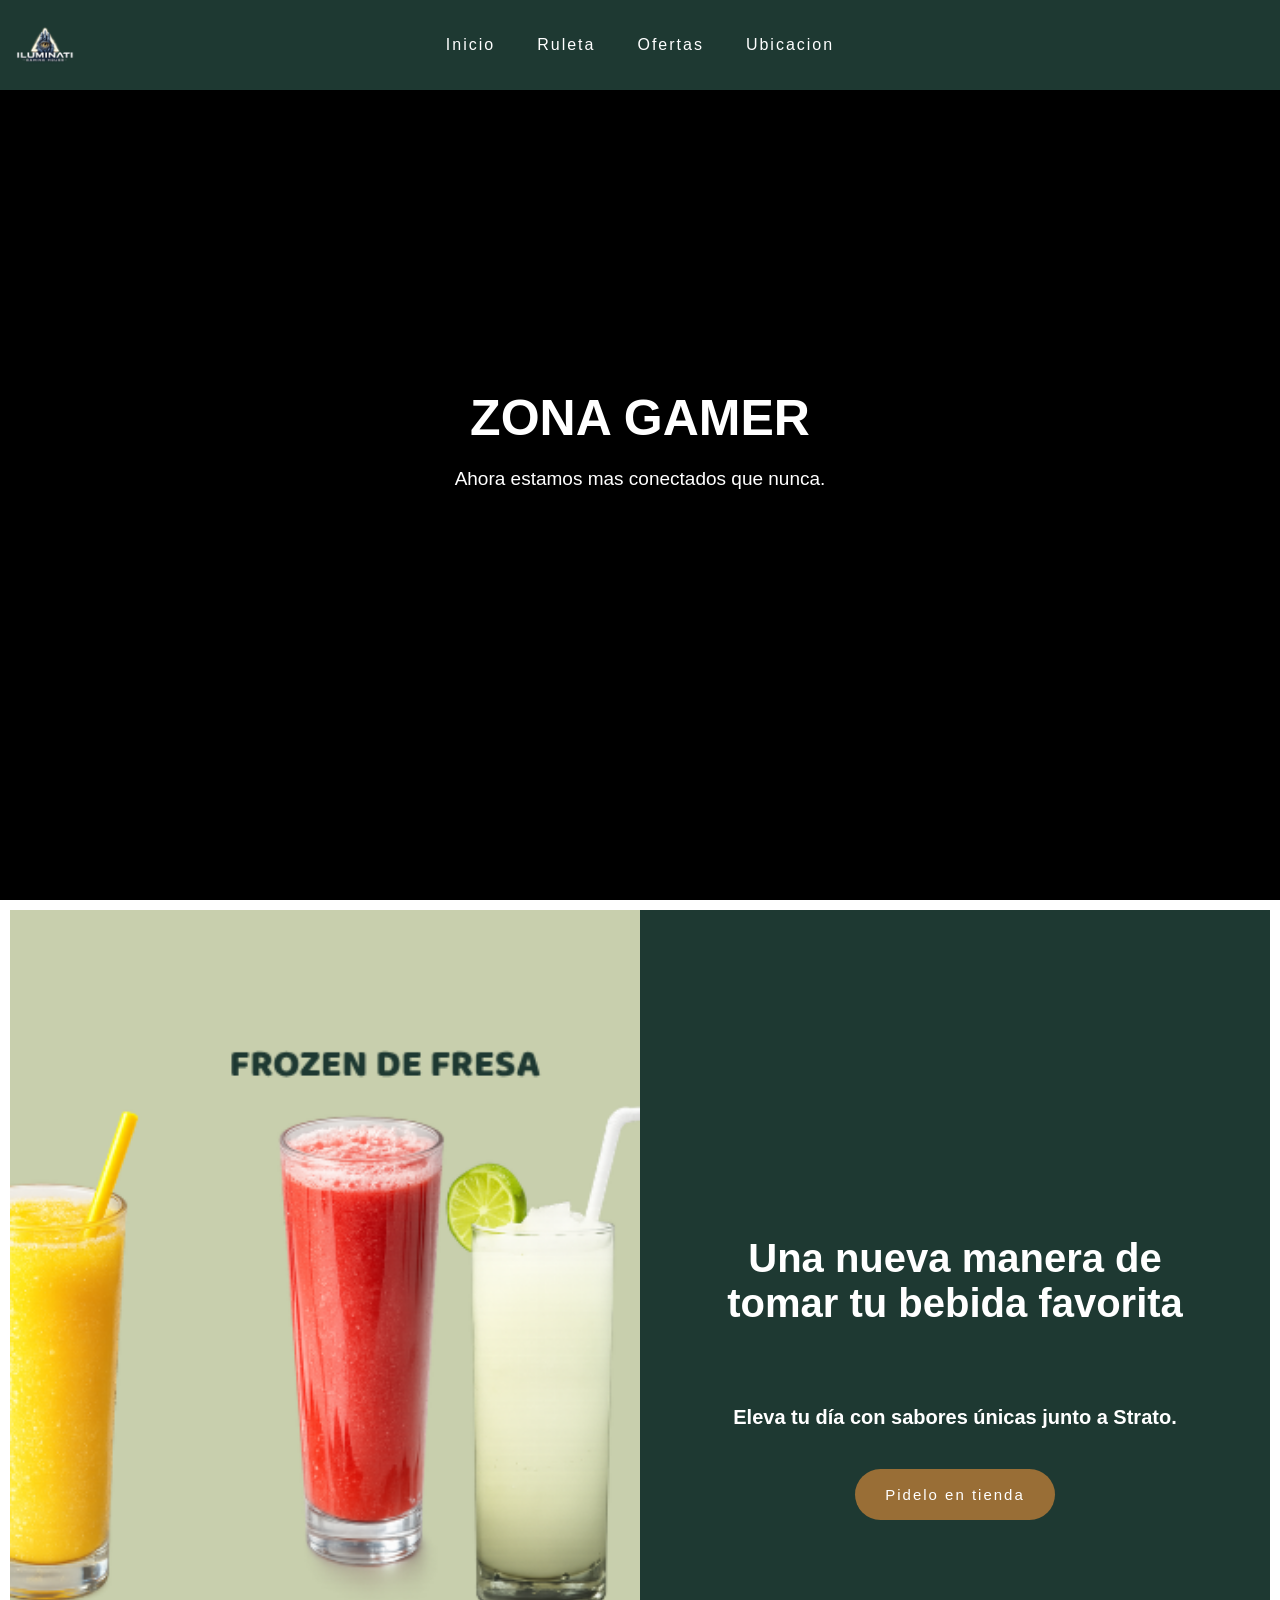
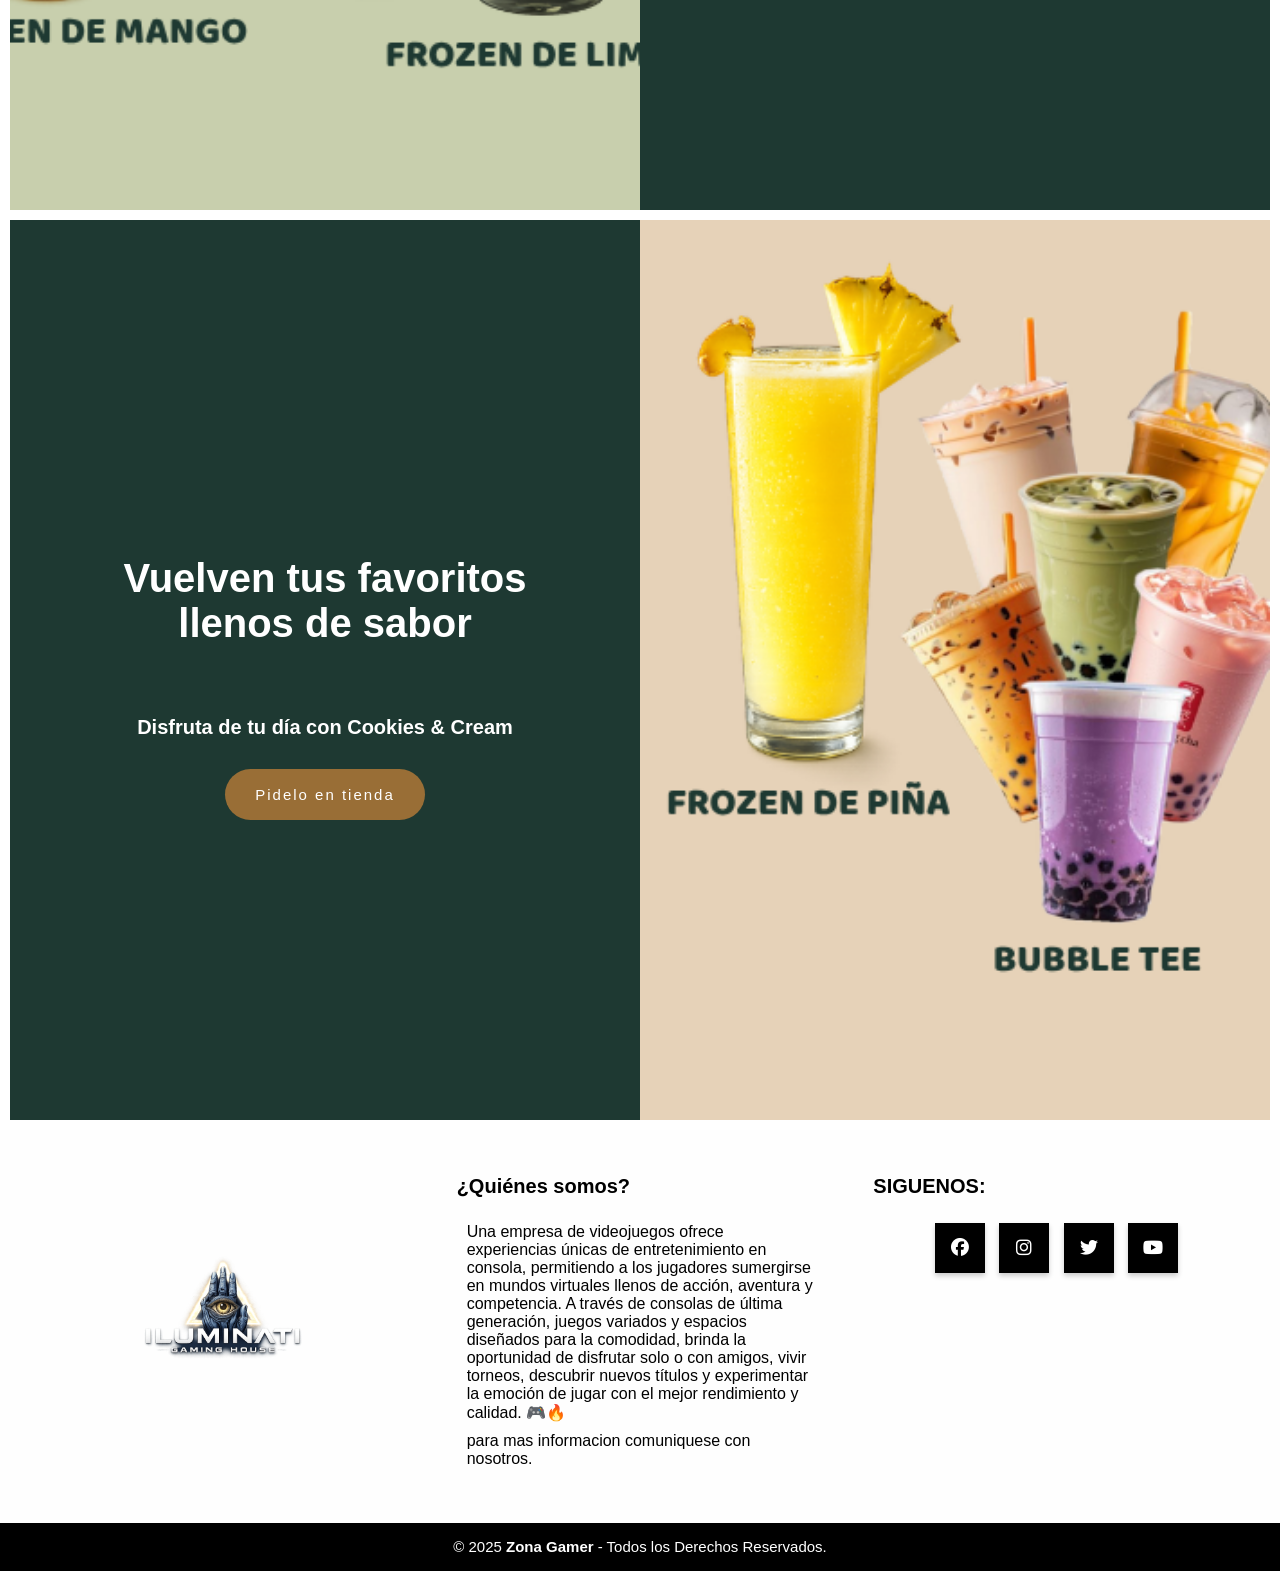
==== index.html @ 8f0dba48 "Actualización" ====
<!DOCTYPE html>
<html lang="en">
<head>
    <meta charset="UTF-8">
    <meta name="viewport" content="width=device-width, initial-scale=1.0">
     <link rel="stylesheet" href="https://cdnjs.cloudflare.com/ajax/libs/font-awesome/6.2.1/css/all.min.css">
    <link rel="icon" href="https://cdn.glitch.global/c8ae3563-7820-43f9-9f9d-9f7a9c05c680/Sin%20t%C3%ADtuloL.png?v=1686265807779" sizes="32x32" /> 
    <link rel="icon" href="https://cdn.glitch.global/c8ae3563-7820-43f9-9f9d-9f7a9c05c680/Sin%20t%C3%ADtuloL.png?v=1686265807779" sizes="592x592" />
    <link rel="apple-touch-icon" href="https://cdn.glitch.global/c8ae3563-7820-43f9-9f9d-9f7a9c05c680/Sin%20t%C3%ADtuloL.png?v=1686265807779" />
    <meta name="msapplication-TileImage" content="logo3" />
    <link rel="stylesheet" href="style.css">
    <link rel="stylesheet" href="https://cdnjs.cloudflare.com/ajax/libs/font-awesome/4.7.0/css/font-awesome.min.css">
    <link rel="icon" href="img/ojos.ico">
    <title>Zona gamer</title>
</head>

<body>
<header>
<nav>
<div class="nav-container">
<a href="index.html" class="logo">
   <img src="img/log.png" style="width: 90px;">
</a>
<button class="menu-btn" id="menuBtn">☰</button>
<audio id="menuMusic" loop>
  <source src="mp3/android.mp3" type="audio/mp3">
</audio>

<ul class="nav-links" id="navLinks">

  <video loop autoplay muted class="minivideo video-menu"  id="menuVideo">
  <source src="mp4/android.mp4" type="video/mp4">
</video>


<li><a href="index.html">Inicio</a></li>
<li><a href="rule.html">Ruleta</a></li>
<li><a href="ofertas.html">Ofertas</a></li>
<li><a href="mapa.html">Ubicacion</a></li>
</ul>
</div>
</nav>
</header>
<script type="text/javascript">
    window.addEventListener("scroll", function(){
    var header = document.querySelector("header");
    header.classList.toggle("abajo",window.scrollY>0);
})
</script>
 <!-- script del menu -->
<script>

const menuBtn = document.getElementById("menuBtn");
const navLinks = document.getElementById("navLinks");
const links = navLinks.querySelectorAll("a");
const music = document.getElementById("menuMusic");

menuBtn.addEventListener("click", () =>{

  navLinks.classList.toggle("active");

  if(navLinks.classList.contains("active")){
    menuBtn.innerHTML = "✖";
    menuBtn.setAttribute("aria-expanded","true");

    // reproducir musica
    music.play();

  }else{
    menuBtn.innerHTML = "☰";
    menuBtn.setAttribute("aria-expanded","false");

    // detener musica
    music.pause();
    music.currentTime = 0;
  }

});

links.forEach(link => {
  link.addEventListener("click",() => {
    navLinks.classList.remove("active");
    menuBtn.innerHTML = "☰";
    menuBtn.setAttribute("aria-expanded","false");

    music.pause();
    music.currentTime = 0;
  })
});

</script>

<!-- segunda parte -->

 <section class="home">
  <div class="titu">
    <h1 style="font-size: 50px;">ZONA GAMER</h1>
    <P style="font-size: 19px; margin: 1px -20px; padding: 20px 20px;">Ahora estamos mas conectados que nunca.</P>
  </div>
<video muted autoplay loop id="mainVideo">
  <source src="mp4/desktop.mp4" type="video/mp4">
</video>
<div class="capa"></div>
</section>
<!-- bebidas uno -->
<section class="bebidas">
<div class="izquierda">

</div>
<div class="derecha">
    <h3 class="con">Una nueva manera de tomar tu bebida favorita</h3>
    <h4 class="extra">Eleva tu día con sabores únicas junto a Strato.</h4>
            <div class="nexlo" >
            <a href="pidelo.html" class="btn-neon">
                <span id="span1"></span>
                <span id="span2"></span>
                <span id="span3"></span>
                <span id="span4"></span>
                Pidelo en tienda
            </a>
        </div>
</div>
</section>
<!-- bebidas 2 -->
<section class="bebi">
<div class="izqui">
<h3 class="new">Vuelven tus favoritos llenos de sabor</h3>
    <h4 class="maxi">Disfruta de tu día con Cookies & Cream</h4>
     <div class="nexlo" >
            <a href="pidelo.html" class="btn-neon">
                <span id="span1"></span>
                <span id="span2"></span>
                <span id="span3"></span>
                <span id="span4"></span>
                Pidelo en tienda
            </a>
        </div>
</div>
<div class="dere">
</div>
</section>

<!-- pie de pagina  -->

<footer class="pie-pagina">
        <div class="grupo-1">
          <div class="box">
            <figure>
              <a href="#">
                <img
                  src="img/log.png"
                  alt="Logo"
                />
              </a>
            </figure>
          </div>
          <div class="box">
            <h2>¿Quiénes somos?</h2>
            <p>
              Una empresa de videojuegos ofrece experiencias únicas de entretenimiento en consola, permitiendo a los jugadores sumergirse en mundos virtuales llenos de acción, aventura y competencia. A través de consolas de última generación, juegos variados y espacios diseñados para la comodidad, brinda la oportunidad de disfrutar solo o con amigos, vivir torneos, descubrir nuevos títulos y experimentar la emoción de jugar con el mejor rendimiento y calidad. 🎮🔥
            </p>
            <p>
              para mas informacion comuniquese con nosotros.
            </p>
          </div>
          <div class="box">
            <h2>SIGUENOS:</h2>
            <div class="redes-container">
              <ul>
                <li>
                  <a
                    href="#"
                    class="facebook"
                    ><i class="fab fa-facebook-f"></i
                  ></a>
                </li>
                <li>
                  <a
                    href="#"
                    class="instagram"
                    ><i class="fab fa-instagram"></i
                  ></a>
                </li>
                <li>
                  <a href="#" class="twitter"
                    ><i class="fab fa-twitter"></i
                  ></a>
                </li>
                <li>
                  <a
                    href="#"
                    class="youtube"
                    ><i class="fab fa-youtube"></i
                  ></a>
                </li>
              </ul>
            </div>
          </div>
        </div>
        <div class="grupo-2">
          <small
            >&copy; 2025 <b>Zona Gamer</b> - Todos los Derechos
            Reservados.</small
          >
        </div>
      </footer>
      
</body>
</html>
---- style.css ----
*{
  margin: 0;
  padding: 0;
  box-sizing: border-box;
  font-family: 'Segoe UI', sans-serif;
}

header.abajo{
    background: #ffffff00;
    
}

header.abajo ul li a{
    color:rgb(255, 255, 255);
}

header{
    font-family: 'Poppins', sans-serif;
    position: fixed;
    top: 0;
    left: 0;
    width: 100%;
    
    transition: 0.7s;
    z-index: 10;
    -webkit-transition: 0.7s;
    -moz-transition: 0.7s;
    -ms-transition: 0.7s;
    -o-transition: 0.7s;
}

nav{
  padding: 30px;
    display: flex;
     position: relative;
  z-index: 1001;
     background-color: #1e3932;
  padding: 1rem 2rem;
  box-shadow: 0 2px 10px rgba(0, 0, 0, 0.1);
}

header ul{
    position: relative;
    display: flex;
   
}

header ul li{
    list-style: none;
}

header ul li a{
    position: relative;
    margin: 0 5px;
    text-decoration: none;
    color: rgb(255, 255, 255);
    letter-spacing: 2px;
    font-weight: 600;
    transition: 0.7s;
    -webkit-transition: 0.7s;
    -moz-transition: 0.7s;
    -ms-transition: 0.7s;
    -o-transition: 0.7s;
}

header ul li a:hover ,
header ul li a.active {
  background: rgb(189, 197, 165);
  padding: 10px;
  margin: 10px;
  border-radius: 3px;
  -webkit-border-radius: 3px;
  -moz-border-radius: 3px;
  -ms-border-radius: 3px;
  -o-border-radius: 3px;
}

header a:hover{
    color: black;
}

header .abajo:hover{
    letter-spacing: 12px;
}

/* encabezado */


.nav-container{
  padding: 20px;
  display: flex;
  align-items: center;
  max-width: 1200px;
  margin: 0 auto;
}

.logo{
  position: absolute;
  width: 157px;
  top: 21px;
  left: 0px;
}

.nav-links{
  display: flex;
  gap: 2rem;
  list-style: none;
  transition: all 0.3s ease;
}

.nav-links a{
  color: #fff;
  text-decoration: none;
  font-weight: 500;
  transition: all 0.2s;
}

.nav-links a:hover{
  opacity: 0.8;
  transform: translateY(-2px);
}

.menu-btn{
  background: none;
  border: none;
  color: #fff;
  font-size: 1.5rem;
  cursor: pointer;
  display: none;
}

/* Responsive */


@media (max-width: 768px){


  

  .menu-btn{
    position: absolute;
    right: 10px;
    display: block;
    z-index: 1111;
  }

  .nav-links{
    position: fixed;
    top: 60px;
    left: 0;
    width: 100%;
    background: #1e3932;
    flex-direction: column;
    text-align: center;
    padding: 1rem 0;
    clip-path: circle(0px at 90% -10%);
    pointer-events: none;
    transition: all 0.5s ease;
    z-index: 999;
  }

  .nav-links.active{
    position: fixed;
    top: 60px;
    left: 0;
    width: 100%;
    clip-path: circle(1000px at 90% -10%);
    pointer-events: all;
    z-index: 1000;
  }

  .nav-links li{
    opacity: 0;
    transform: translateY(20px);
    transition: all 0.3s ease;
  }

  .nav-links.active li{
    opacity: 1;
    transform: translateY(0);
  }

  .nav-links li:nth-child(1){transition-delay:0.1s;}
  .nav-links li:nth-child(2){transition-delay:0.1s;}
  .nav-links li:nth-child(3){transition-delay:0.1s;}
  .nav-links li:nth-child(4){transition-delay:0.1s;}


}



.video-menu{
  display: none;
}

/* Mostrar solo en pantallas pequeñas */
@media (max-width: 768px){
  
  .nav-links.active .video-menu{
   display: block;
    top: 59px;
    width: 100%;
    height: 22vh;
    margin-bottom: 15px;
    background-color: #1e393200;
  object-fit: cover;
  position: fixed;
  filter: brightness(0.5);
  }

  .logo{
  
    position: absolute;
  top: 10px;
}
}




/* segunda parte */

.home{
  display: flex;
  width: 100%;
  height: 100vh;
  background:rgb(0, 0, 0);
  min-height: 50vh;
  position: relative;
}

video {
  position: absolute;
  top: 0;
  left: 0;
  height: 100vh;
  width: 100%;
  object-fit: cover;
}

.capa{
  position: absolute;
  top: 0;
  left: 0;
  width: 100%;
  height: 100vh;
  background: #1c1c1d;
  opacity: 0.5;
  mix-blend-mode: overlay;
}

.titu{
  text-align: center;
  display: flex;
  flex-direction: column;
  justify-content: center;
  align-items: center;
  width: 60%;
  margin: auto;
  position: relative;
  z-index: 2;
  color: #fff;
}

@media (max-width: 768px){
  .home{
  display: flex;
  width: 100%;
  height: 100vh;
  background:rgb(0, 0, 0);
  min-height: 100vh;
  position: relative;
}

video {
  position: absolute;
  top: 0;
  left: 0;
  height: 100vh;
  width: 100%;
  object-fit: cover;
}

.capa{
  position: absolute;
  top: 0;
  left: 0;
  width: 100%;
  height: 100%;
  background: #1c1c1d;
  opacity: 0.5;
  mix-blend-mode: overlay;
}

.titu{
  display: flex;
  flex-direction: column;
  justify-content: center;
  align-items: center;
  width: 60%;
  margin: auto;
  position: relative;
  z-index: 2;
}
}

/* segunda parte */

.bebidas{
    width: 100%;
    height: 100vh;
    display: flex; 
    margin: 10px 0px;
    padding: 0px 10px;
}

.izquierda{
width: 50%;
height: 100vh;
background-image: url(img/77.png);
background-position: center;
background-repeat: no-repeat;
background-size: cover;
}

.derecha{
width: 50%;
height: 100vh;
background-color:#1e3932 ;
display: flex;
justify-content: center;
align-items: center;
flex-direction: column;
color: #fff;
text-align: center;
}

.con{
    font-size: 40px;
    padding: 30px 20px;
    margin: 10px 50px;
}

.extra{
  margin: 10px 10px;
    font-size: 20px;
    padding: 30px 20px;
}

@media (max-width: 768px){
 
    .bebidas{
    width: 100%;
    height: 100vh;
    display: flex;  
    flex-direction: column; 
}

.izquierda{
width: 100%;
height: 50vh;
background-image: url(img/77.png);
background-position: center;
background-repeat: no-repeat;
background-size: cover;
}

.derecha{
  
width: 100%;
height: 50vh;
background-color:#1e3932 ;
display: flex;
justify-content: center;
align-items: center;
flex-direction: column;
color: #fff;
text-align: center;
}

.con{
   margin: 10px 10px;
    font-size: 24px;
    padding: 0px 20px;
}

.extra{

    font-size: 16px;
    padding: 30px 20px;
    margin: 10px;
}
}

/* parte dos bebidas */

.bebi{
  width: 100%;
  height: 100vh;
  display: flex;
   margin: 10px 0px;
    padding: 0px 10px;
}

.izqui{
  width: 50%;
  height: 100vh;
  background-color: #1e3932;
  display: flex;
  flex-direction: column;
  justify-content: center;
  align-items: center;
  text-align: center;
}

.new{
margin: 10px 60px;
font-size: 40px;
padding: 30px 20px;
color: #fff;
}

.maxi{
  color: #fff;
font-size: 20px;
padding: 20px 30px;
margin: 10px;
}

.dere{
width: 50%;
height: 100vh;
background-image: url(img/K.png);
background-position: center;
background-repeat: no-repeat;
background-size: cover;
}

@media (max-width: 768px){
 .bebi{
  flex-direction: column-reverse;
  width: 100%;
  height: 100vh;
  display: flex;
}

.izqui{
  width: 100%;
  height: 50vh;
  background-color: #1e3932;
  display: flex;
  flex-direction: column;
  justify-content: center;
  align-items: center;
  text-align: center;
}

.new{
  margin: 0;
font-size: 24px;
    padding: 30px 20px;
}

.maxi{
    font-size: 16px;
    padding: 30px 20px;
}

.dere{
width: 100%;
height: 50vh;
background-image: url(img/K.png);
background-position: center;
background-repeat: no-repeat;
background-size: cover;
} 
}

/*:::::Pie de Pagina*/
.pie-pagina {
  width: 100%;
  background-color: #fefefe;
}
.pie-pagina .grupo-1 {
  width: 100%;
  max-width: 1200px;
  margin: auto;
  display: grid;
  grid-template-columns: repeat(3, 1fr);
  grid-gap: 50px;
  padding: 45px 0px;
}
.pie-pagina .grupo-1 .box figure {
  width: 100%;
  height: 100%;
  display: flex;
  justify-content: center;
  align-items: center;
}
.pie-pagina .grupo-1 .box figure img {
  width: 250px;
}
.pie-pagina .grupo-1 .box h2 {
  color: #000000;
  margin-bottom: 25px;
  font-size: 20px;
}
.pie-pagina .grupo-1 .box p {
  margin: 10px;
  position: relative;
  color: #000000;
  margin-bottom: 10px;
}

:root{
  --facebook: #3b5999;
  --instagram:#e4405f;
  --twitter:#55acee;
  --youtube:#bd081c;
}

.redes-container{
  display: flex;
  height: 100;
  align-items: center;
  justify-content: center;
}

.redes-container ul li {
  display: inline-block;
  margin: 0 5px;
  width: 50px;
  height: 50px;
  text-align: center;
}

.redes-container ul li a{
  display: block;
  padding: 0 10px;
  background: #000000;
  color: #ffffff;
  line-height: 50px;
  font-size: 18px;
  box-shadow: 0 3px 5px 0px rgba(0, 0, 0, .2);
  transition: .2s;
}

.redes-container ul:hover a{
  filter: blur(2px);
}

.redes-container ul li a:hover{
  transform: translate(-3px) scale(1.05);
  box-shadow: 0 5px 5px 0px rgba(0, 0, 0, .4);
  filter: none;
}

.redes-container ul li .facebook:hover{
  background: var(--facebook);
}

.redes-container ul li .instagram:hover{
  background: var(--instagram);
}

.redes-container ul li .twitter:hover{
  background: var(--twitter);
}

.redes-container ul li .youtube:hover{
  background: var(--youtube);
}

.pie-pagina .grupo-2 {
  background-color: #000000;
  padding: 15px 10px;
  text-align: center;
  color:white;  
}
.pie-pagina .grupo-2 small {
  font-size: 15px;
}
@media (max-width: 768px) {
  .pie-pagina .grupo-1 {
    width: 100%;
    height: 100vh;
    grid-template-columns: repeat(1, 1fr);
    grid-gap: 30px;
    padding: 35px 0px;
  }
}

/* boton */


.btn-neon{
  background-color: rgb(153, 110, 54);
  border-radius: 50px;
  font-family: 'Protest Riot', sans-serif;
    position: relative;
    display: inline-block;
    padding: 17px 30px;
    color:#fff;
    letter-spacing: 2px;
    text-decoration: none;
    font-size: 15px;
    overflow: hidden;
    transition: 0.2s;
    text-decoration: none;
    margin-block-start: 1em;
    
  }
  .btn-neon:hover{
    background: rgb(153, 110, 54);
    box-shadow: 0 0 10px rgb(153, 110, 54), 0 0 40px rgb(153, 110, 54), 0 0 80px rgb(153, 110, 54);
    transition-delay: 1s;
    text-decoration: none;
    color: #1e3932;
  }
  .btn-neon span{
    position: absolute;
    display: block;
    text-decoration: none;
    
  }
  #span1{
    top: 0;
    left: -100%;
    width: 100%;
    height: 2px;
    background: linear-gradient(90deg, transparent,rgb(153, 110, 54));
    text-decoration:none ;
  }
  .btn-neon:hover #span1{
    left: 100%;
    transition: 1s;
    text-decoration: none;
  }
  #span3{
    bottom: 0;
    right: -100%;
    width: 100%;
    height: 2px;
    background: linear-gradient(270deg, transparent,rgb(153, 110, 54));
    text-decoration: none;
  }
  .btn-neon:hover #span3{
    right: 100%;
    transition: 1s;
    transition-delay: 0.5s;
    text-decoration: none;
  }
  #span2{
    top: -100%;
    right: 0;
    width: 2px;
    height: 100%;
    background: linear-gradient(180deg,transparent,rgb(153, 110, 54));
    text-decoration: none;
  }
  .btn-neon:hover #span2{
    top: 100%;
    transition: 1s;
    transition-delay: 0.25s;
    text-decoration: none;
  }
  #span4{
    bottom: -100%;
    left: 0;
    width: 2px;
    height: 100%;
    background: linear-gradient(360deg,transparent,rgb(153, 110, 54));
    text-decoration: none;
  }
  .btn-neon:hover #span4{
    bottom: 100%;
    transition: 1s;
    transition-delay: 0.75s;
    text-decoration: none;
  }


.btn-neon{
    margin: -15px 0px;
    transform:translate(0px);
    animation: float 3s ease-out infinite;
    margin: 0px 72px;
}

@keyframes float {
    30%{
        transform: translateY(10px);
    }
    50%{
        transform: translateY(10px);
    }
    30%{
        transform: translateY(10px);
    }
}
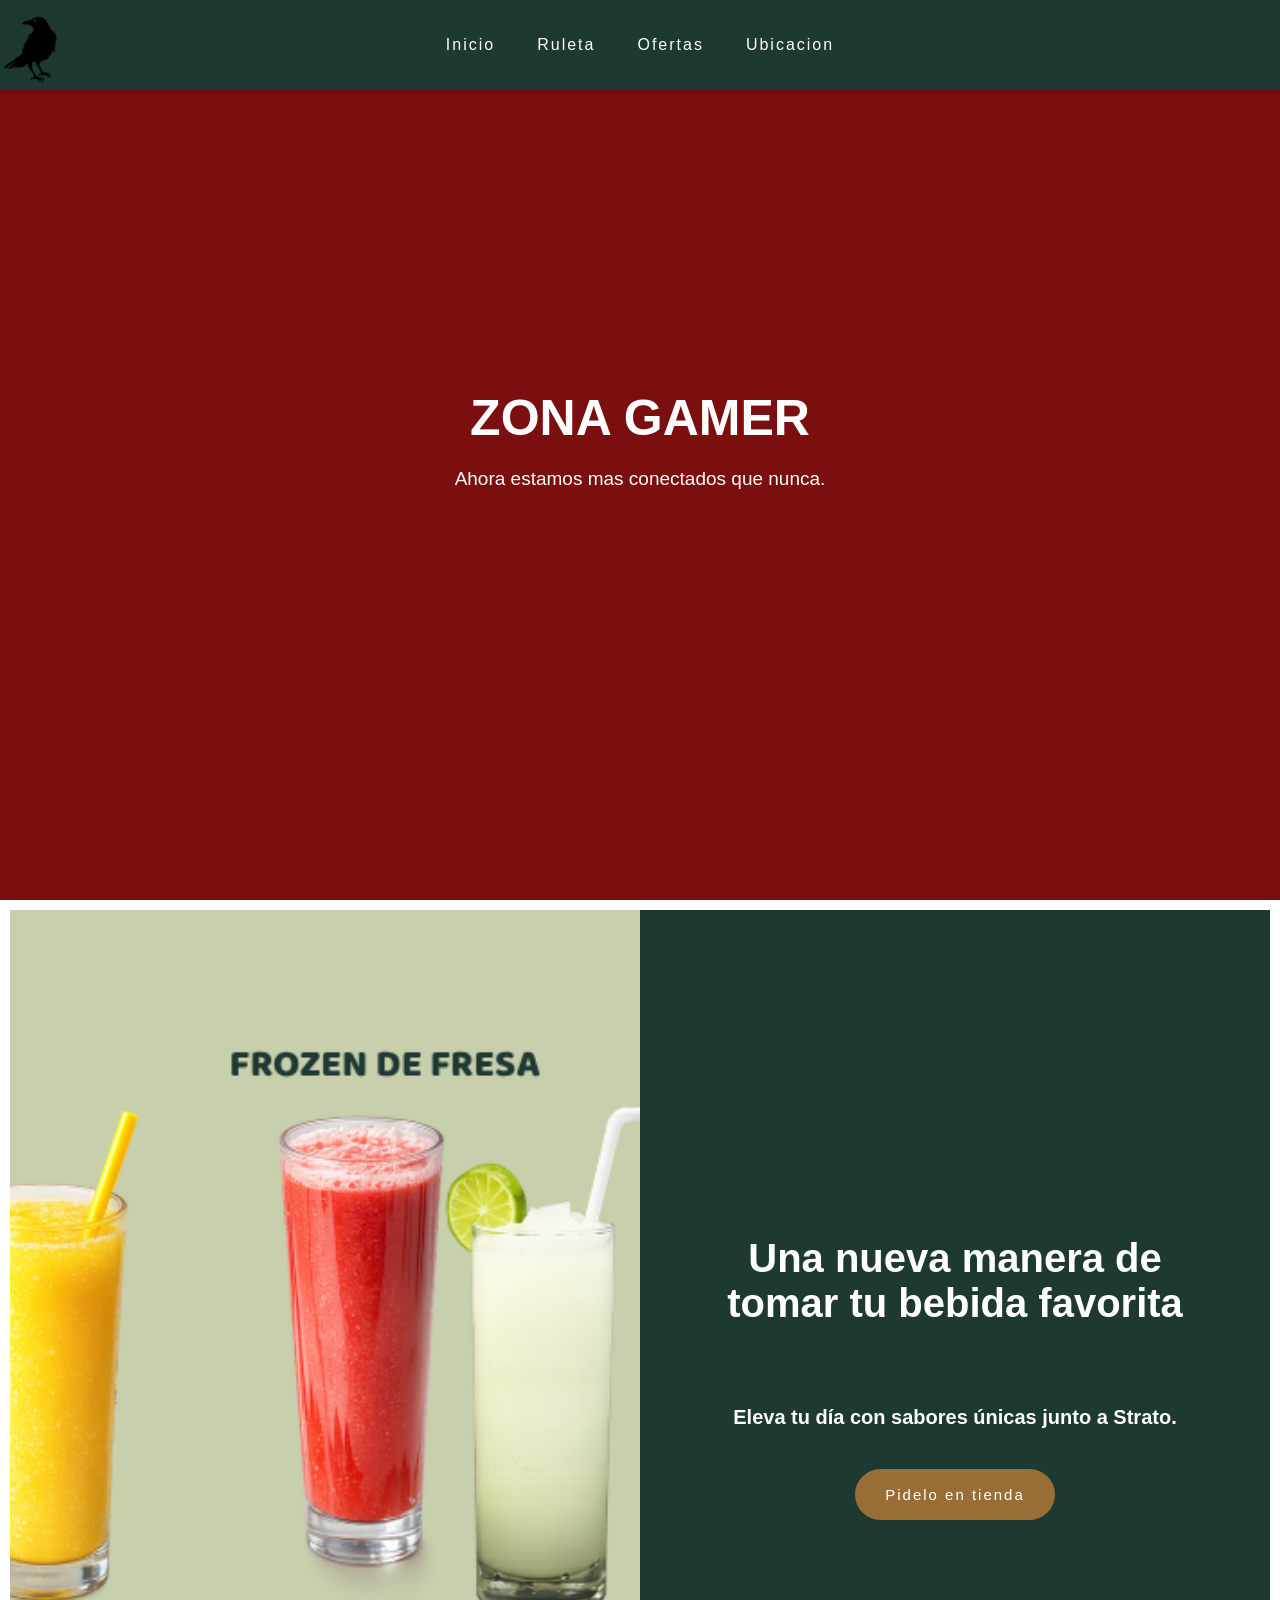
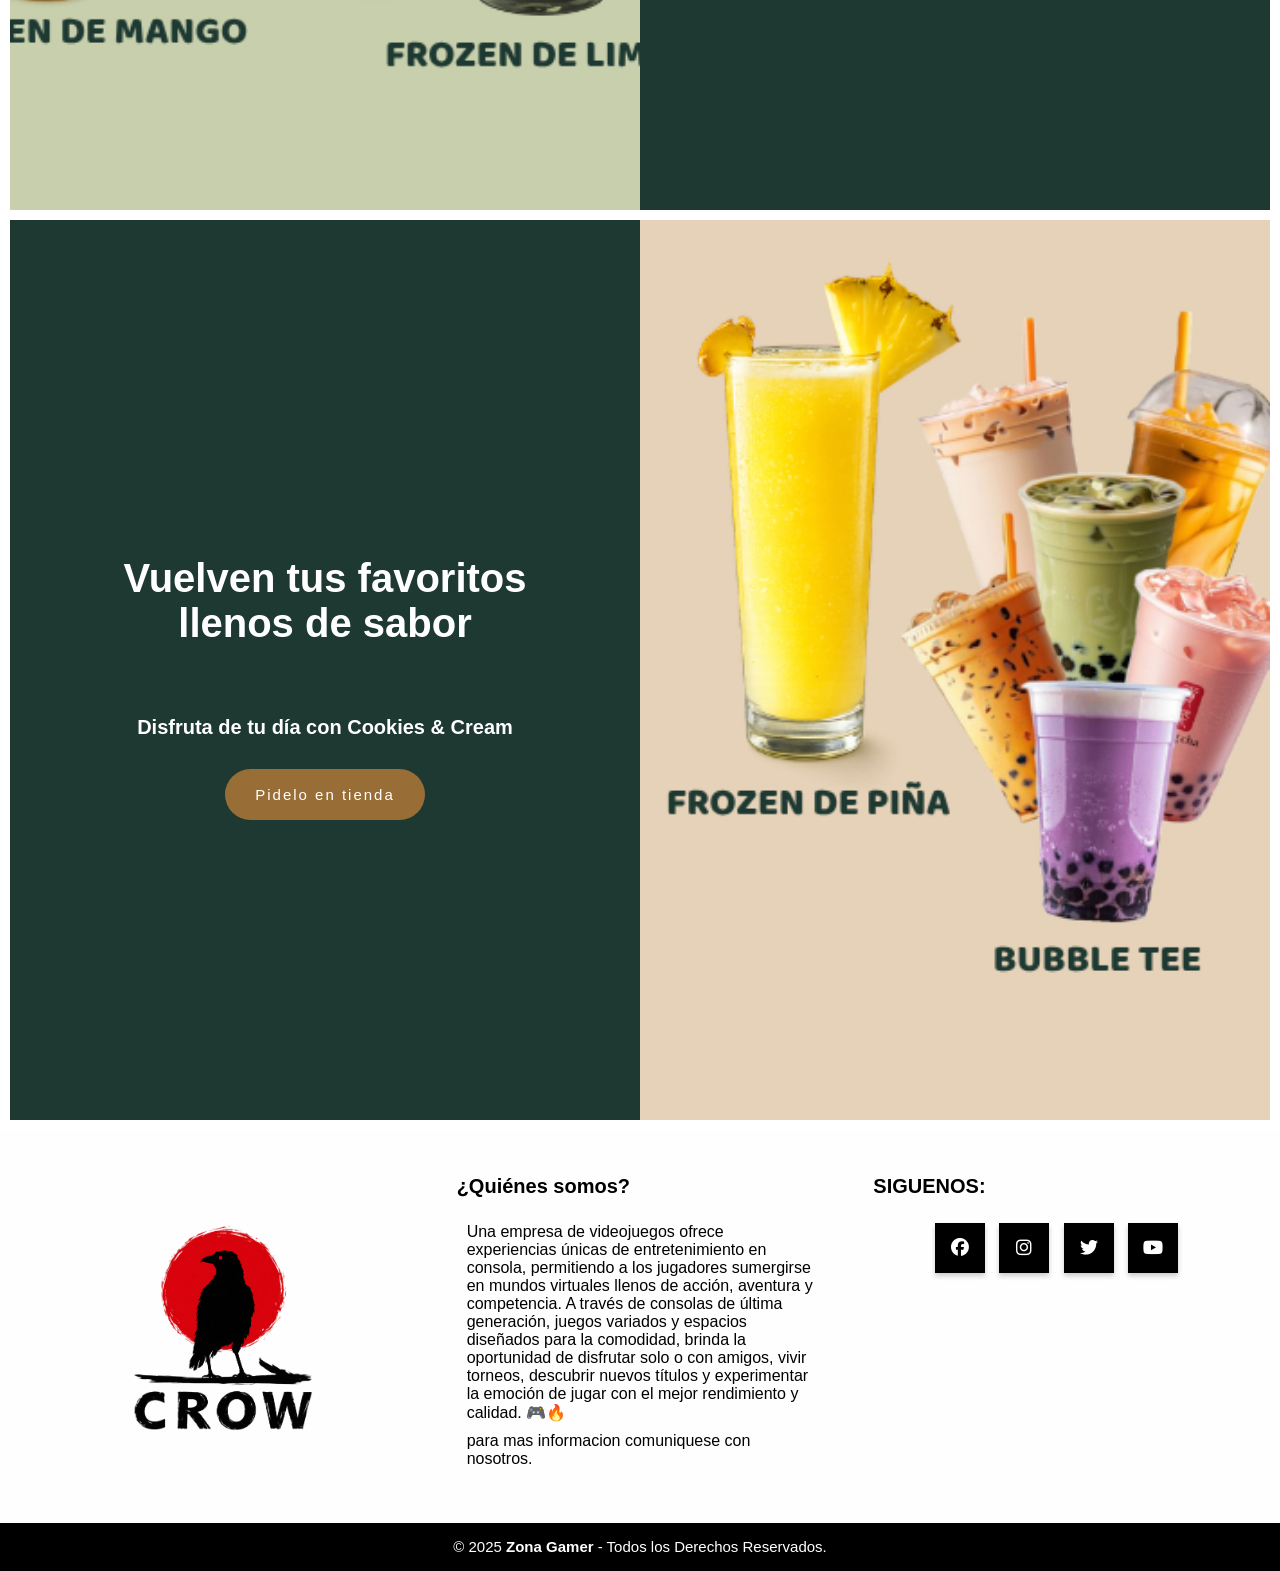
==== commit 44aa59ed: "logo nuevo" ====
--- a/index.html
+++ b/index.html
@@ -19,7 +19,7 @@
 <nav>
 <div class="nav-container">
 <a href="index.html" class="logo">
-   <img src="img/log.png" style="width: 90px;">
+   <img src="img/logo2.png" class="xyz">
 </a>
 <button class="menu-btn" id="menuBtn">☰</button>
 <audio id="menuMusic" loop>
@@ -148,7 +148,7 @@
             <figure>
               <a href="#">
                 <img
-                  src="img/log.png"
+                  src="img/logo4.png"
                   alt="Logo"
                 />
               </a>
--- a/style.css
+++ b/style.css
@@ -97,7 +97,7 @@
 .logo{
   position: absolute;
   width: 157px;
-  top: 21px;
+  top: -4px;
   left: 0px;
 }
 
@@ -190,6 +190,11 @@
 
 
 
+
+.xyz{
+  width: 60px;
+}
+
 .video-menu{
   display: none;
 }
@@ -201,7 +206,7 @@
    display: block;
     top: 59px;
     width: 100%;
-    height: 22vh;
+    height: 27vh;
     margin-bottom: 15px;
     background-color: #1e393200;
   object-fit: cover;
@@ -212,7 +217,12 @@
   .logo{
   
     position: absolute;
-  top: 10px;
+  top: -4px;
+}
+
+
+.xyz{
+  width: 48px;
 }
 }
 
@@ -225,8 +235,7 @@
   display: flex;
   width: 100%;
   height: 100vh;
-  background:rgb(0, 0, 0);
-  min-height: 50vh;
+  background:rgb(160, 22, 22);
   position: relative;
 }
 
@@ -267,8 +276,7 @@
   .home{
   display: flex;
   width: 100%;
-  height: 100vh;
-  background:rgb(0, 0, 0);
+  background:rgb(2, 2, 2);
   min-height: 100vh;
   position: relative;
 }
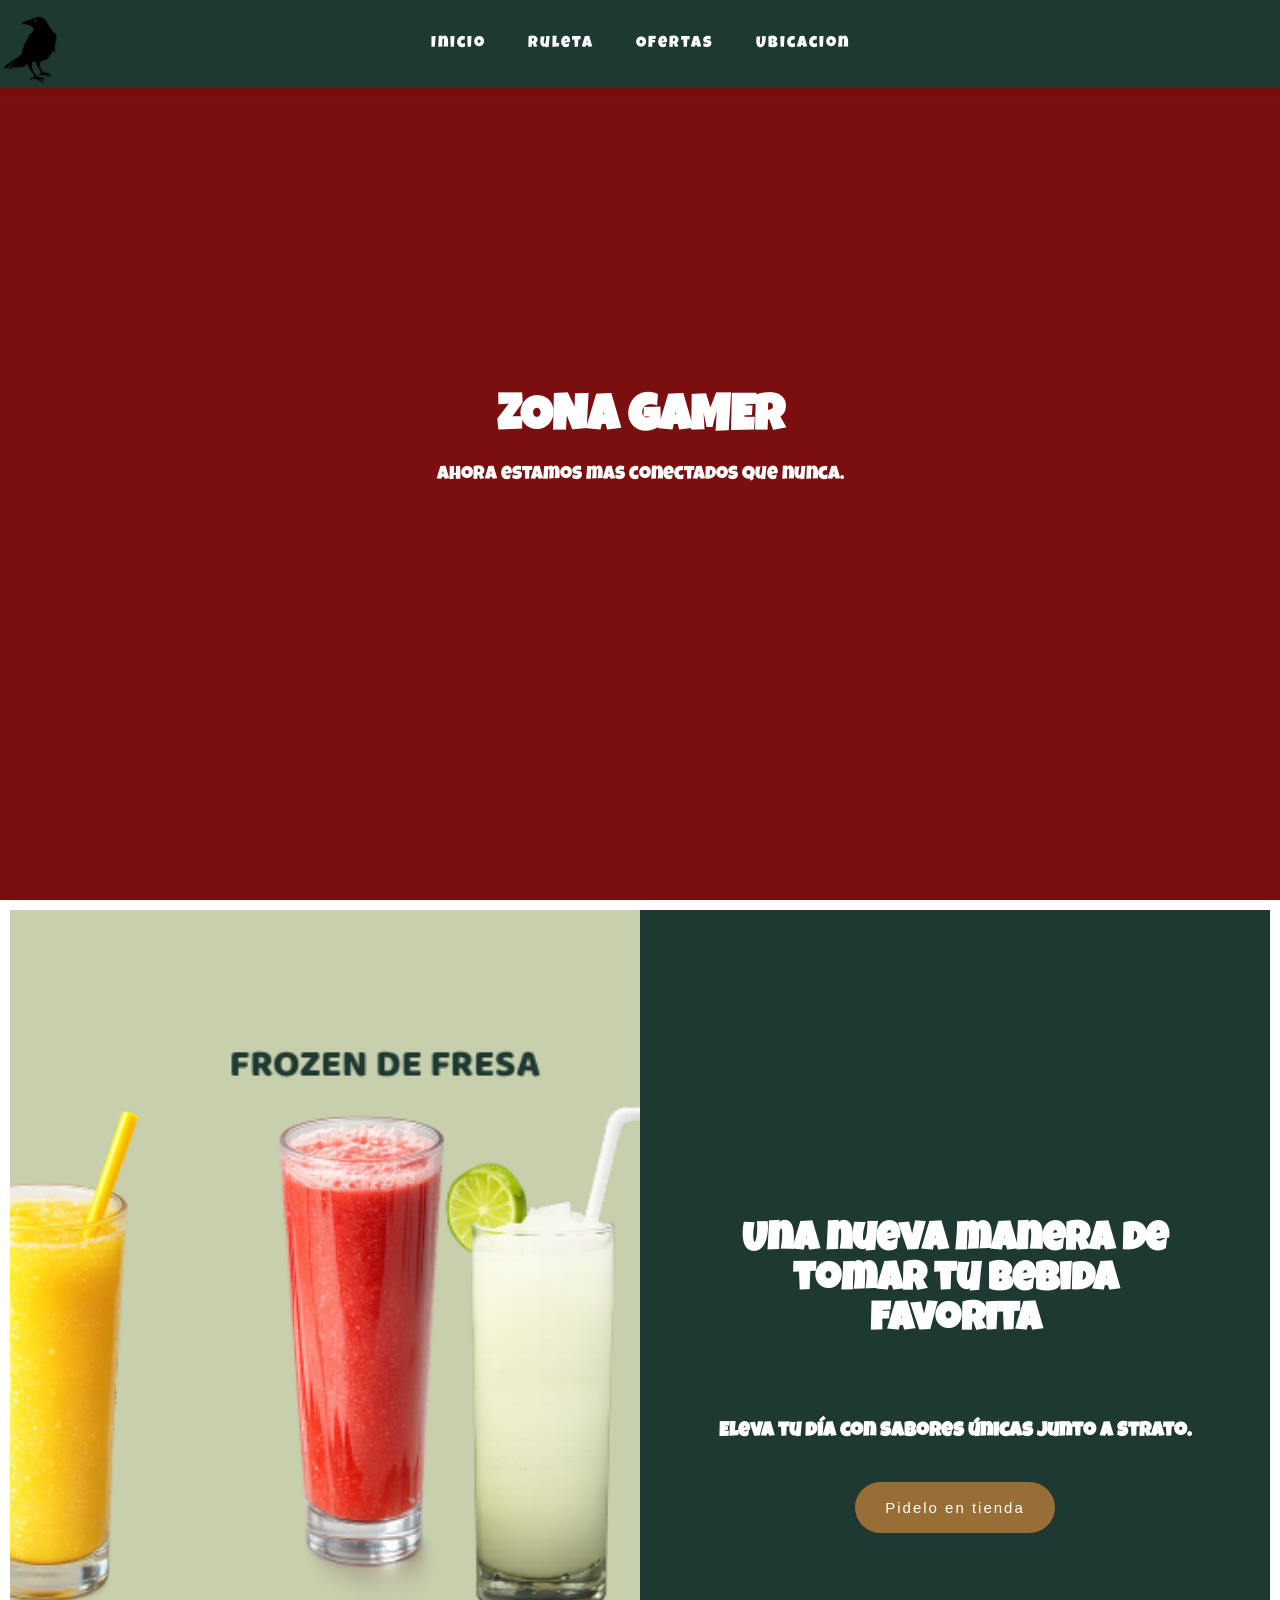
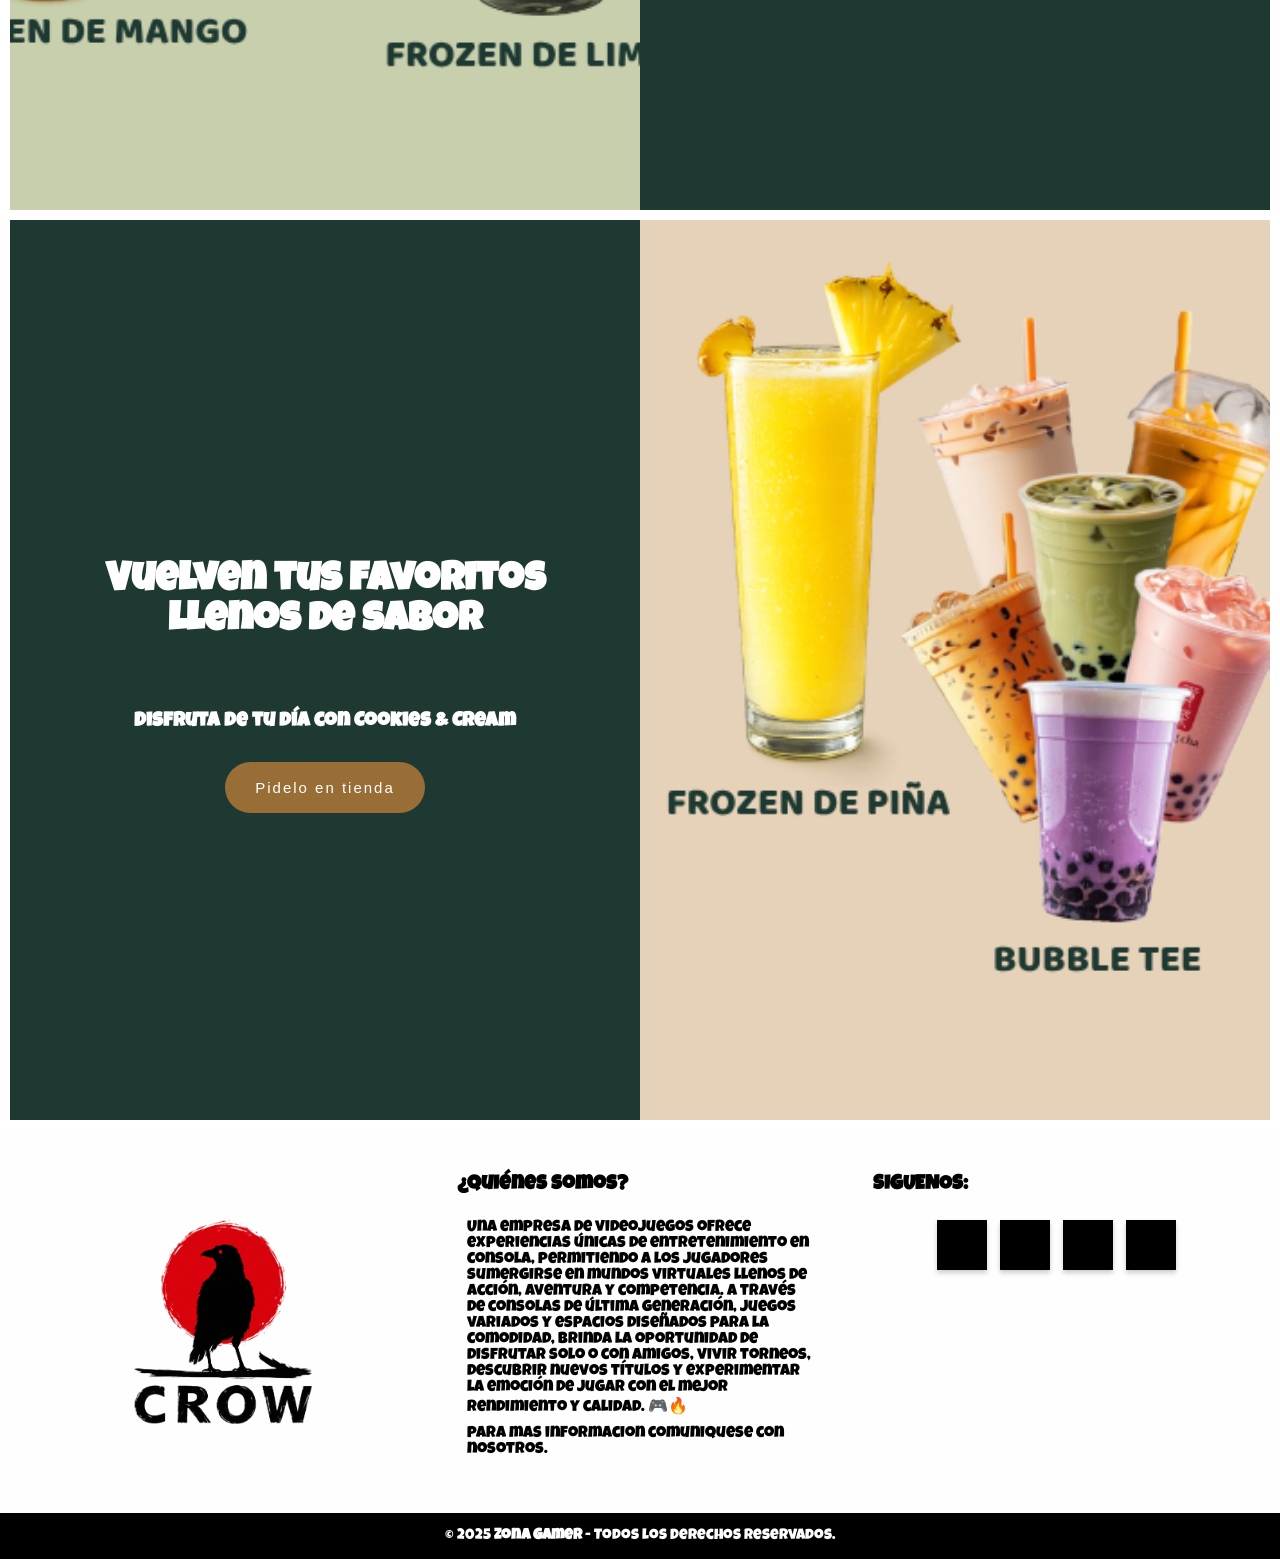
==== commit f5556ebd: "tipo de letra" ====
--- a/index.html
+++ b/index.html
@@ -11,6 +11,10 @@
     <link rel="stylesheet" href="style.css">
     <link rel="stylesheet" href="https://cdnjs.cloudflare.com/ajax/libs/font-awesome/4.7.0/css/font-awesome.min.css">
     <link rel="icon" href="img/ojos.ico">
+  <link rel="preconnect" href="https://fonts.googleapis.com">
+<link rel="preconnect" href="https://fonts.gstatic.com" crossorigin>
+
+<link href="https://fonts.googleapis.com/css2?family=Luckiest+Guy&display=swap" rel="stylesheet">
     <title>Zona gamer</title>
 </head>
 
@@ -98,7 +102,7 @@
     <P style="font-size: 19px; margin: 1px -20px; padding: 20px 20px;">Ahora estamos mas conectados que nunca.</P>
   </div>
 <video muted autoplay loop id="mainVideo">
-  <source src="mp4/desktop.mp4" type="video/mp4">
+  <source src="mp4/anime.mp4" type="video/mp4">
 </video>
 <div class="capa"></div>
 </section>
--- a/style.css
+++ b/style.css
@@ -3,6 +3,12 @@
   padding: 0;
   box-sizing: border-box;
   font-family: 'Segoe UI', sans-serif;
+}
+
+*,
+*::before,
+*::after {
+    font-family: 'Luckiest Guy', cursive;
 }
 
 header.abajo{
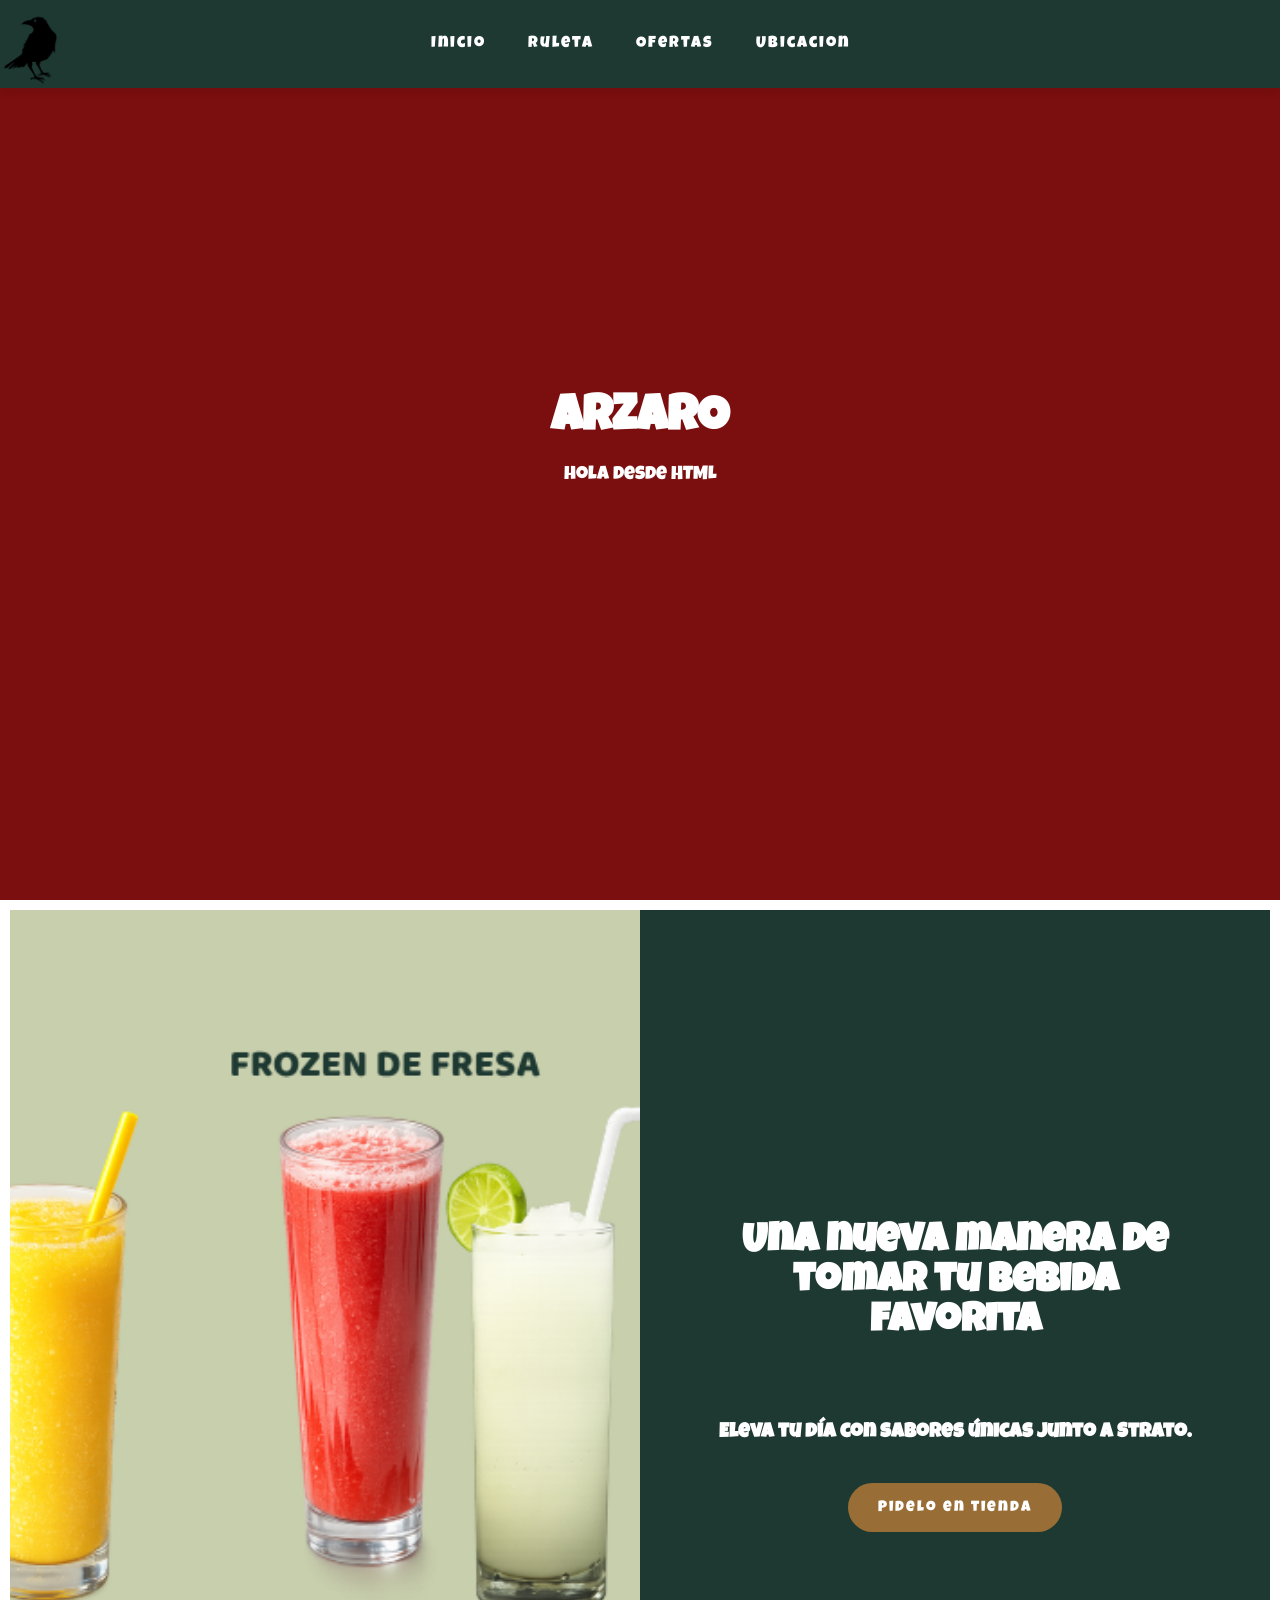
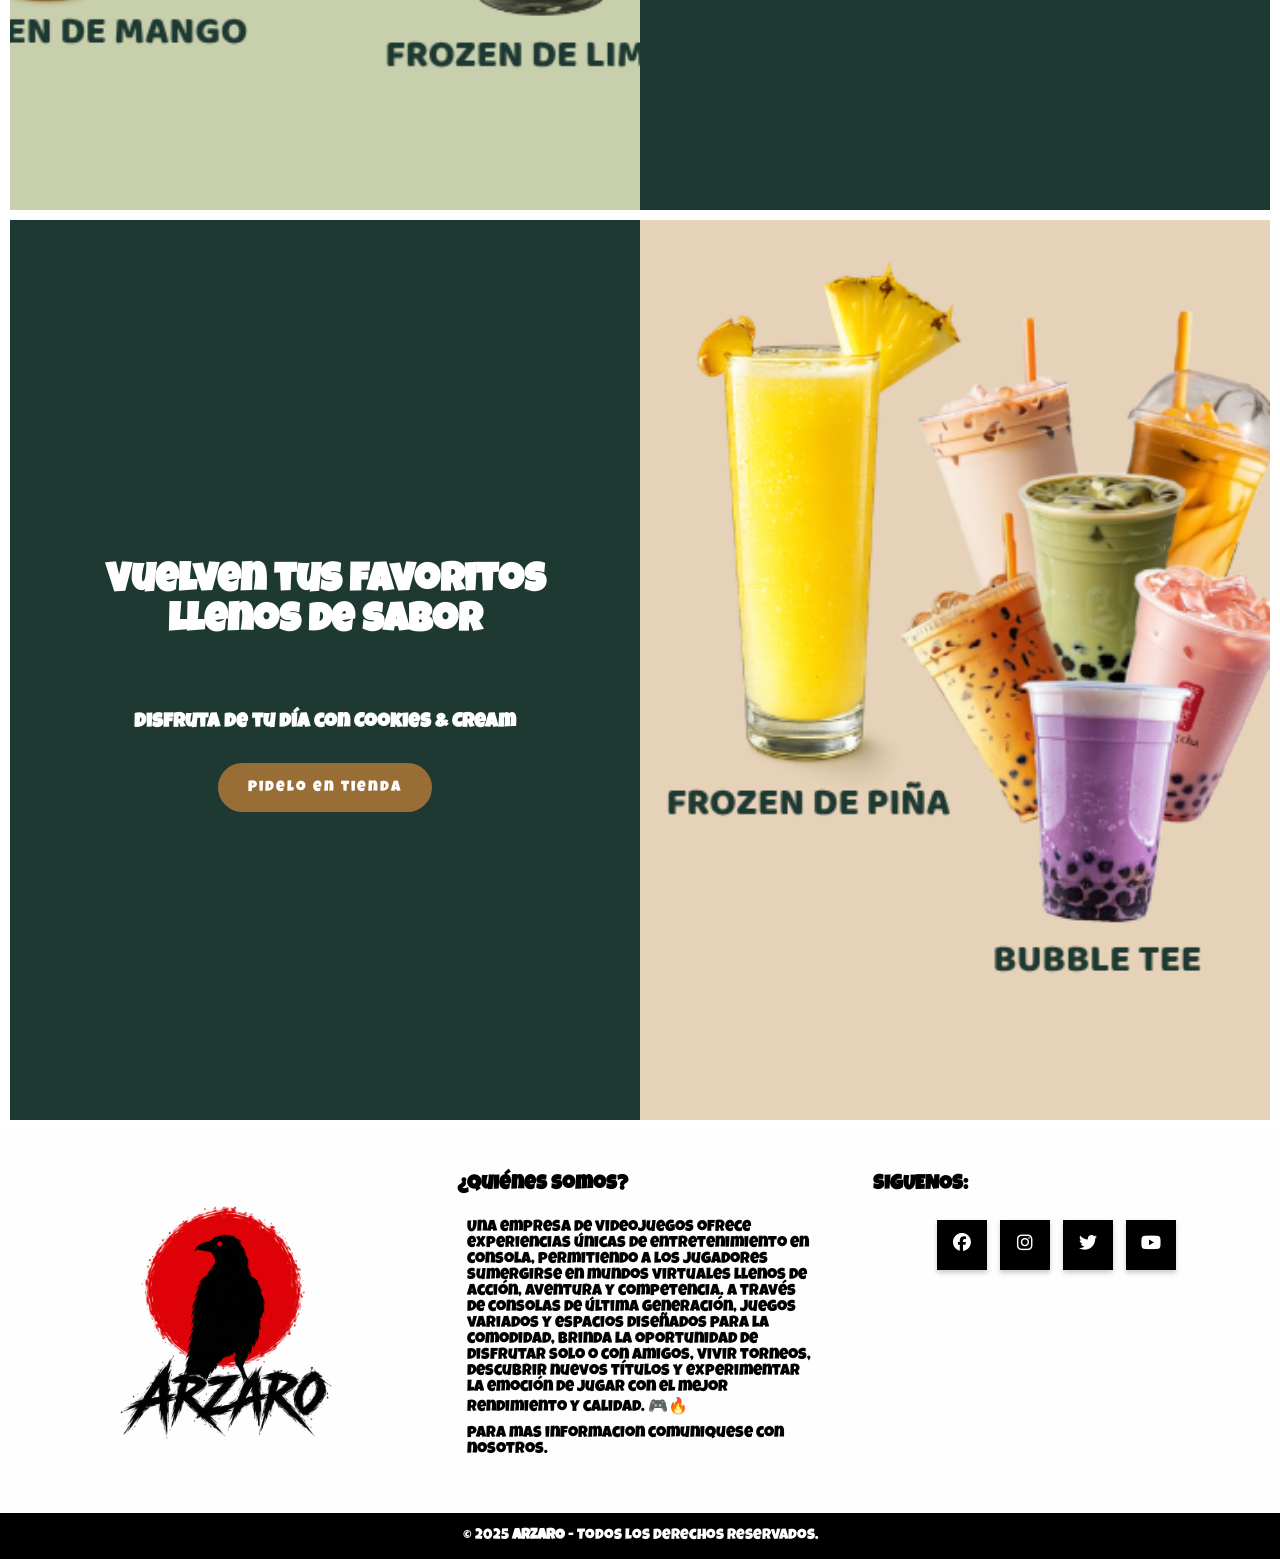
==== commit d2cd0110: "cuervo" ====
--- a/index.html
+++ b/index.html
@@ -22,9 +22,16 @@
 <header>
 <nav>
 <div class="nav-container">
-<a href="index.html" class="logo">
-   <img src="img/logo2.png" class="xyz">
+
+
+<a href="index.html" class="logo" id="logoCuervo">
+   <img src="img/logo2.png" class="xyz" alt="ARZARO">
 </a>
+
+<audio id="sonidoCuervo" preload="auto">
+      <source src="mp3/cuervo.mp3" type="audio/mpeg">
+   </audio>
+
 <button class="menu-btn" id="menuBtn">☰</button>
 <audio id="menuMusic" loop>
   <source src="mp3/android.mp3" type="audio/mp3">
@@ -45,6 +52,33 @@
 </div>
 </nav>
 </header>
+
+<!-- sonido -->
+
+<script>
+const logo = document.getElementById("logoCuervo");
+const sonido = document.getElementById("sonidoCuervo");
+
+logo.addEventListener("click", function(event) {
+    event.preventDefault();
+
+    sonido.currentTime = 0;
+
+    sonido.play()
+        .then(() => {
+            console.log("Sonido OK");
+
+            setTimeout(() => {
+                window.location.href = "index.html";
+            }, 500);
+        })
+        .catch(error => {
+            console.error("Error de audio:", error);
+            window.location.href = "index.html";
+        });
+});
+</script>
+
 <script type="text/javascript">
     window.addEventListener("scroll", function(){
     var header = document.querySelector("header");
@@ -98,15 +132,15 @@
 
  <section class="home">
   <div class="titu">
-    <h1 style="font-size: 50px;">ZONA GAMER</h1>
-    <P style="font-size: 19px; margin: 1px -20px; padding: 20px 20px;">Ahora estamos mas conectados que nunca.</P>
+    <h1 style="font-size: 50px;">ARZARO</h1>
+    <P style="font-size: 19px; margin: 1px -20px; padding: 20px 20px;">hola desde HTML</P>
   </div>
 <video muted autoplay loop id="mainVideo">
-  <source src="mp4/anime.mp4" type="video/mp4">
+  <source src="mp4/nuevo.mp4" type="video/mp4">
 </video>
 <div class="capa"></div>
 </section>
-<!-- bebidas uno -->
+<!-- bebidas 1 -->
 <section class="bebidas">
 <div class="izquierda">
 
@@ -115,7 +149,7 @@
     <h3 class="con">Una nueva manera de tomar tu bebida favorita</h3>
     <h4 class="extra">Eleva tu día con sabores únicas junto a Strato.</h4>
             <div class="nexlo" >
-            <a href="pidelo.html" class="btn-neon">
+            <a href="pidelo.html" class="btn-neon" style=" font-family: 'Luckiest Guy', cursive;">
                 <span id="span1"></span>
                 <span id="span2"></span>
                 <span id="span3"></span>
@@ -131,7 +165,7 @@
 <h3 class="new">Vuelven tus favoritos llenos de sabor</h3>
     <h4 class="maxi">Disfruta de tu día con Cookies & Cream</h4>
      <div class="nexlo" >
-            <a href="pidelo.html" class="btn-neon">
+            <a href="pidelo.html" class="btn-neon" style=" font-family: 'Luckiest Guy', cursive;">
                 <span id="span1"></span>
                 <span id="span2"></span>
                 <span id="span3"></span>
@@ -152,7 +186,7 @@
             <figure>
               <a href="#">
                 <img
-                  src="img/logo4.png"
+                  src="img/logo444.png"
                   alt="Logo"
                 />
               </a>
@@ -203,7 +237,7 @@
         </div>
         <div class="grupo-2">
           <small
-            >&copy; 2025 <b>Zona Gamer</b> - Todos los Derechos
+            >&copy; 2025 <b>ARZARO</b> - Todos los Derechos
             Reservados.</small
           >
         </div>
--- a/style.css
+++ b/style.css
@@ -2,14 +2,10 @@
   margin: 0;
   padding: 0;
   box-sizing: border-box;
-  font-family: 'Segoe UI', sans-serif;
-}
-
-*,
-*::before,
-*::after {
-    font-family: 'Luckiest Guy', cursive;
-}
+  font-family: 'Luckiest Guy', cursive;
+}
+
+
 
 header.abajo{
     background: #ffffff00;
@@ -102,7 +98,7 @@
 
 .logo{
   position: absolute;
-  width: 157px;
+  width: 70px;
   top: -4px;
   left: 0px;
 }
@@ -221,7 +217,7 @@
   }
 
   .logo{
-  
+  width: 60px;
     position: absolute;
   top: -4px;
 }
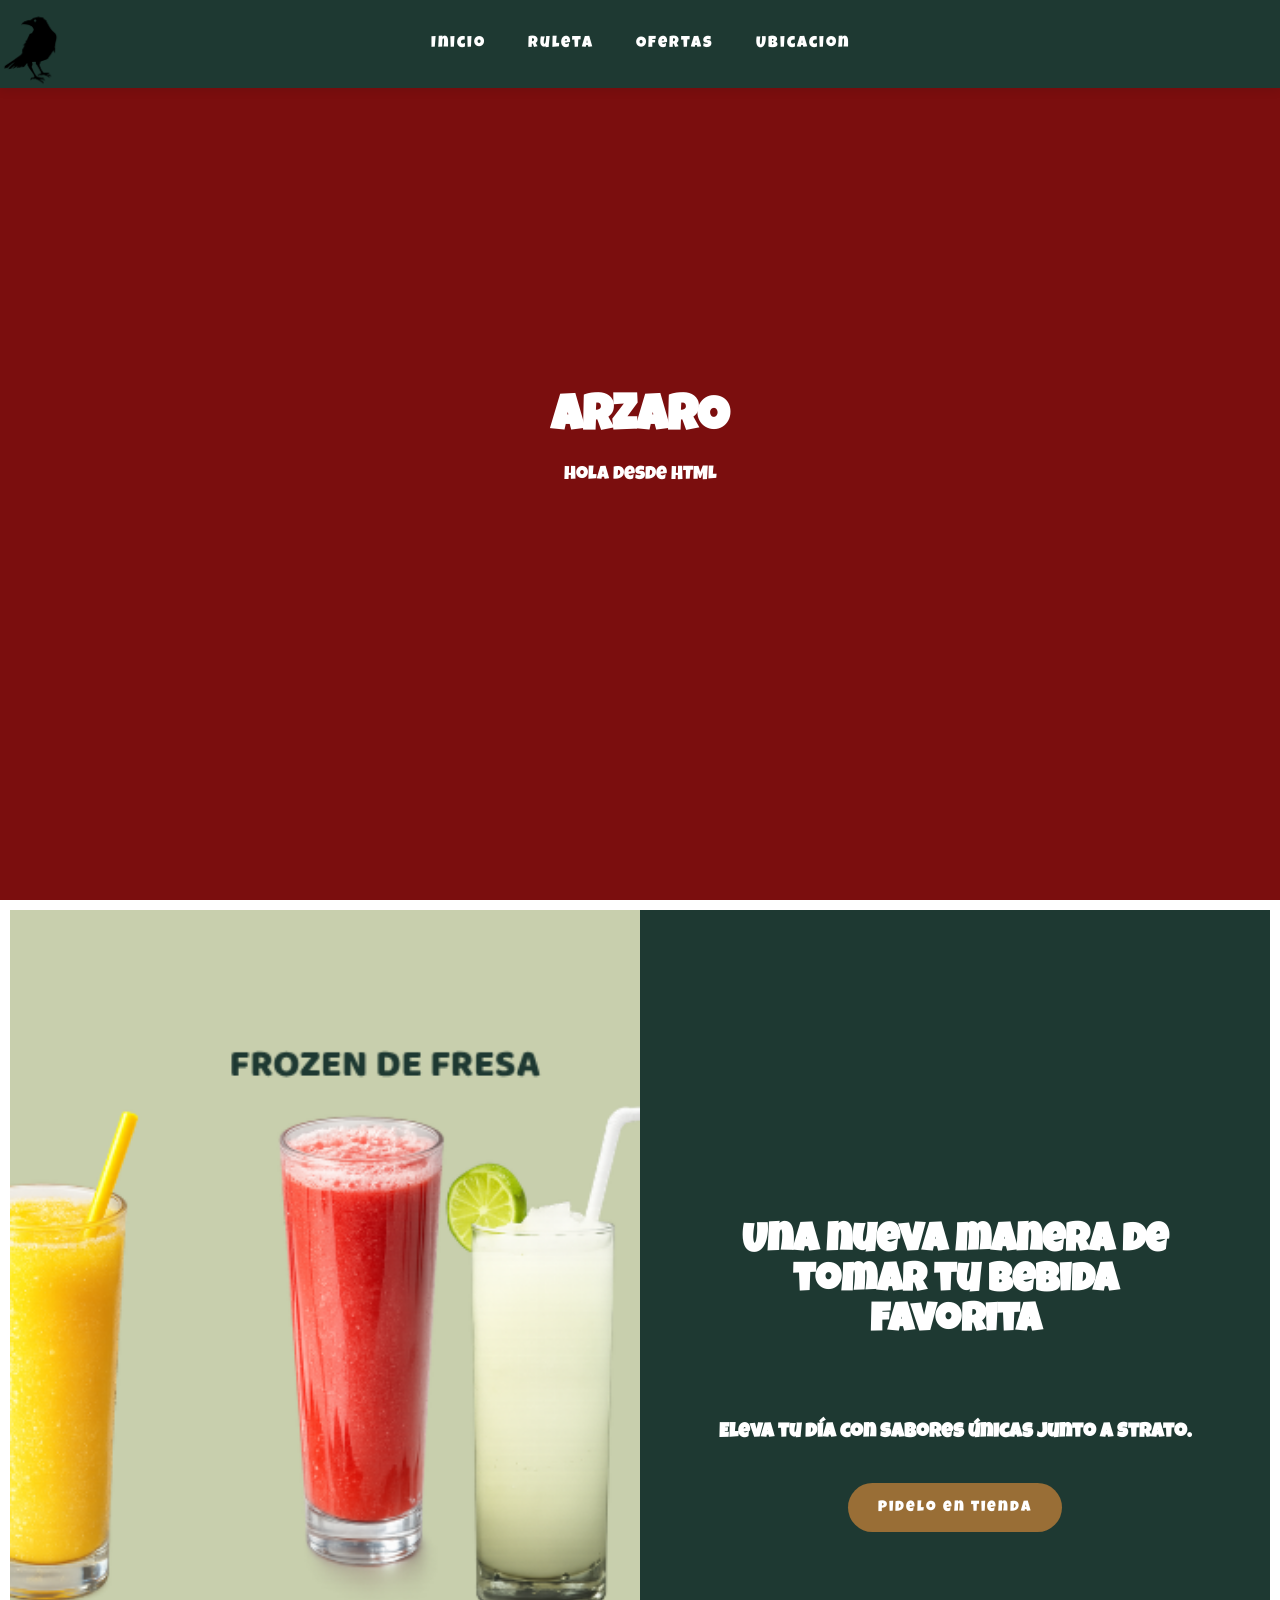
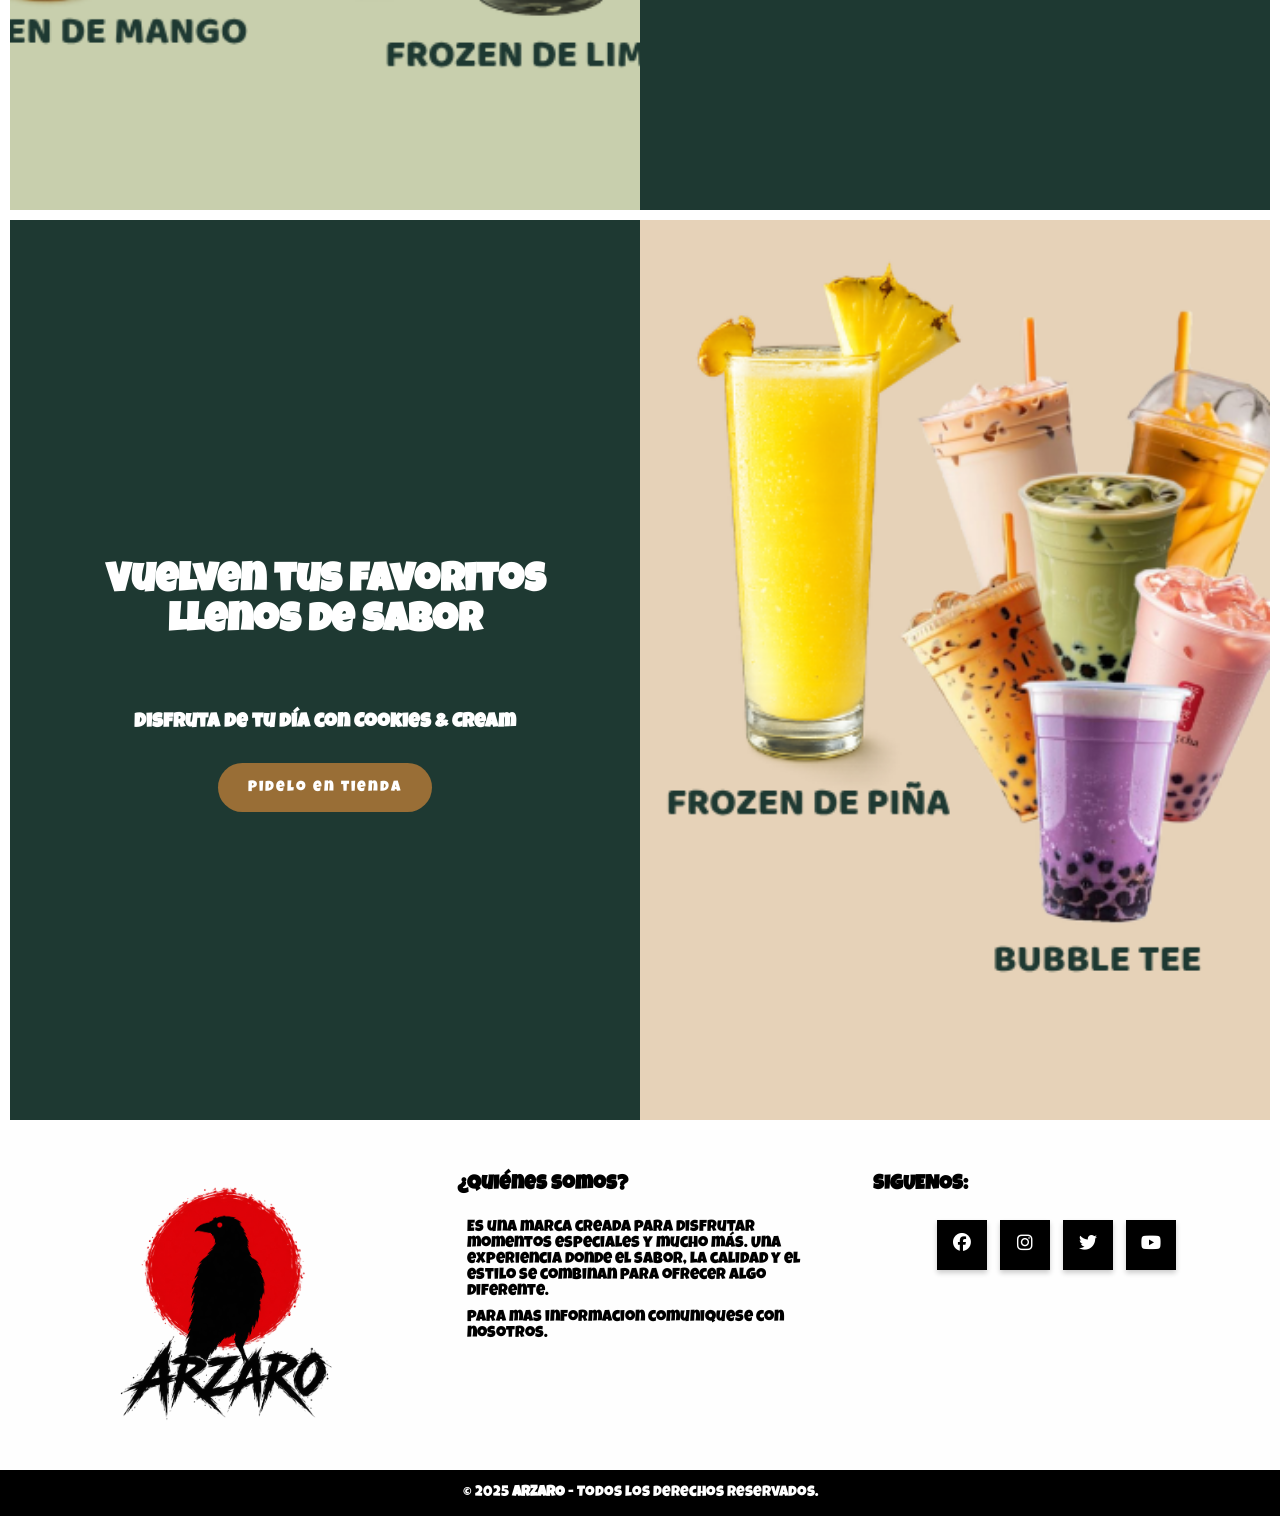
==== commit 5a3c43d9: "Actualización" ====
--- a/index.html
+++ b/index.html
@@ -29,12 +29,16 @@
 </a>
 
 <audio id="sonidoCuervo" preload="auto">
-      <source src="mp3/cuervo.mp3" type="audio/mpeg">
+      <source src="mp3/cuervo2.mp3" type="audio/mpeg">
    </audio>
 
 <button class="menu-btn" id="menuBtn">☰</button>
 <audio id="menuMusic" loop>
   <source src="mp3/android.mp3" type="audio/mp3">
+</audio>
+
+<audio id="sonidoRayo" preload="auto">
+    <source src="mp3/rayo1.mp3" type="audio/mpeg">
 </audio>
 
 <ul class="nav-links" id="navLinks">
@@ -132,7 +136,7 @@
 
  <section class="home">
   <div class="titu">
-    <h1 style="font-size: 50px;">ARZARO</h1>
+    <h1 style="font-size: 50px;" id="corre1">ARZARO</h1>
     <P style="font-size: 19px; margin: 1px -20px; padding: 20px 20px;">hola desde HTML</P>
   </div>
 <video muted autoplay loop id="mainVideo">
@@ -140,6 +144,9 @@
 </video>
 <div class="capa"></div>
 </section>
+
+   
+
 <!-- bebidas 1 -->
 <section class="bebidas">
 <div class="izquierda">
@@ -184,18 +191,18 @@
         <div class="grupo-1">
           <div class="box">
             <figure>
-              <a href="#">
-                <img
-                  src="img/logo444.png"
-                  alt="Logo"
-                />
-              </a>
-            </figure>
+    <img 
+        src="img/logo444.png"
+        alt="ARZARO"
+        id="logo444"
+        class="logo-rayo"
+    />
+</figure>
           </div>
           <div class="box">
             <h2>¿Quiénes somos?</h2>
             <p>
-              Una empresa de videojuegos ofrece experiencias únicas de entretenimiento en consola, permitiendo a los jugadores sumergirse en mundos virtuales llenos de acción, aventura y competencia. A través de consolas de última generación, juegos variados y espacios diseñados para la comodidad, brinda la oportunidad de disfrutar solo o con amigos, vivir torneos, descubrir nuevos títulos y experimentar la emoción de jugar con el mejor rendimiento y calidad. 🎮🔥
+Es una marca creada para disfrutar momentos especiales y mucho más. Una experiencia donde el sabor, la calidad y el estilo se combinan para ofrecer algo diferente.
             </p>
             <p>
               para mas informacion comuniquese con nosotros.
@@ -242,6 +249,67 @@
           >
         </div>
       </footer>
-      
+      <!-- EFECTO TORMENTA ARZARO -->
+
+<div id="tormenta">
+    <div id="rayo"></div>
+    <div id="lluvia"></div>
+</div>
+
+<script>
+const logo444 = document.getElementById("logo444");
+const tormenta = document.getElementById("tormenta");
+const lluvia = document.getElementById("lluvia");
+const sonidoRayo = document.getElementById("sonidoRayo");
+
+logo444.addEventListener("click", function () {
+
+    // Reiniciar el sonido
+    sonidoRayo.currentTime = 0;
+
+    // Reproducir sonido
+    sonidoRayo.play();
+
+    // Reiniciar la animación
+    tormenta.classList.remove("tormenta-activa");
+    void tormenta.offsetWidth;
+
+    // Activar tormenta
+    tormenta.classList.add("tormenta-activa");
+
+    // Crear lluvia
+    lluvia.innerHTML = "";
+
+    for (let i = 0; i < 180; i++) {
+
+        const gota = document.createElement("span");
+
+        gota.classList.add("gota");
+
+        gota.style.left = Math.random() * 100 + "%";
+
+        gota.style.animationDuration =
+            (0.3 + Math.random() * 0.5) + "s";
+
+        gota.style.animationDelay =
+            Math.random() * 0.5 + "s";
+
+        lluvia.appendChild(gota);
+    }
+
+    // Después de 5 segundos termina la tormenta
+    setTimeout(() => {
+
+        // Quitar lluvia
+        tormenta.classList.remove("tormenta-activa");
+
+        // Detener sonido
+        sonidoRayo.pause();
+        sonidoRayo.currentTime = 0;
+
+    }, 5000);
+
+});
+</script>
 </body>
 </html>
--- a/style.css
+++ b/style.css
@@ -5,6 +5,12 @@
   font-family: 'Luckiest Guy', cursive;
 }
 
+html,
+body {
+    margin: 0;
+    padding: 0;
+    overflow-x: hidden;
+}
 
 
 header.abajo{
@@ -191,7 +197,25 @@
 }
 
 
-
+.home {
+    overflow: hidden;
+}
+
+#corre1 {
+    animation: mover 1.5s ease-out forwards;
+}
+
+@keyframes mover {
+    0% {
+        transform: translateX(100vw);
+        opacity: 0;
+    }
+
+    100% {
+        transform: translateX(0);
+        opacity: 1;
+    }
+}
 
 .xyz{
   width: 60px;
@@ -241,13 +265,13 @@
   position: relative;
 }
 
-video {
-  position: absolute;
-  top: 0;
-  left: 0;
-  height: 100vh;
-  width: 100%;
-  object-fit: cover;
+#mainVideo {
+    position: absolute;
+    top: 0;
+    left: 0;
+    height: 100vh;
+    width: 100%;
+    object-fit: cover;
 }
 
 .capa{
@@ -709,3 +733,166 @@
         transform: translateY(10px);
     }
 }
+
+#tormenta {
+    position: fixed;
+    inset: 0;
+    width: 100vw;
+    height: 100vh;
+    pointer-events: none;
+    z-index: 99999;
+    opacity: 0;
+    visibility: hidden;
+    overflow: hidden;
+}
+
+
+#tormenta.tormenta-activa {
+    opacity: 1;
+    visibility: visible;
+}
+
+
+
+#tormenta::before {
+    content: "";
+    position: absolute;
+    inset: 0;
+    background: rgba(255, 255, 255, 0.9);
+    opacity: 0;
+    z-index: 1;
+}
+
+#tormenta.tormenta-activa::before {
+    animation: flashRayo 5s ease-out;
+}
+
+@keyframes flashRayo {
+
+    0% {
+        opacity: 0;
+    }
+
+    4% {
+        opacity: 0.9;
+    }
+
+    6% {
+        opacity: 0;
+    }
+
+    10% {
+        opacity: 0.65;
+    }
+
+    12% {
+        opacity: 0;
+    }
+
+    100% {
+        opacity: 0;
+    }
+}
+
+
+
+#rayo {
+    position: absolute;
+    top: -20px;
+    left: 70%;
+    width: 5px;
+    height: 75vh;
+    background: white;
+
+    filter:
+        drop-shadow(0 0 5px white)
+        drop-shadow(0 0 15px #8fd8ff)
+        drop-shadow(0 0 30px #00aaff);
+
+    clip-path: polygon(
+        55% 0,
+        100% 0,
+        55% 38%,
+        75% 38%,
+        25% 100%,
+        40% 48%,
+        20% 48%
+    );
+
+    opacity: 0;
+}
+
+#tormenta.tormenta-activa #rayo {
+    animation: caerRayo 0.7s ease-out;
+}
+
+@keyframes caerRayo {
+
+    0% {
+        opacity: 0;
+        transform: translateY(-100px) scaleY(0);
+    }
+
+    20% {
+        opacity: 1;
+    }
+
+    35% {
+        opacity: 1;
+        transform: translateY(0) scaleY(1);
+    }
+
+    45% {
+        opacity: 0;
+    }
+
+    55% {
+        opacity: 1;
+    }
+
+    65% {
+        opacity: 0;
+    }
+
+    100% {
+        opacity: 0;
+    }
+}
+
+
+#lluvia {
+    position: absolute;
+    inset: 0;
+    width: 100%;
+    height: 100%;
+}
+
+.gota {
+    position: absolute;
+    top: -30px;
+    width: 1px;
+    height: 25px;
+
+    background: linear-gradient(
+        to bottom,
+        transparent,
+        rgba(180, 225, 255, 0.9)
+    );
+
+    transform: rotate(12deg);
+
+    animation-name: lluviaCaer;
+    animation-timing-function: linear;
+    animation-iteration-count: infinite;
+}
+
+@keyframes lluviaCaer {
+
+    0% {
+        transform: translateY(-40px) translateX(0) rotate(12deg);
+    }
+
+    100% {
+        transform: translateY(110vh) translateX(-80px) rotate(12deg);
+    }
+}
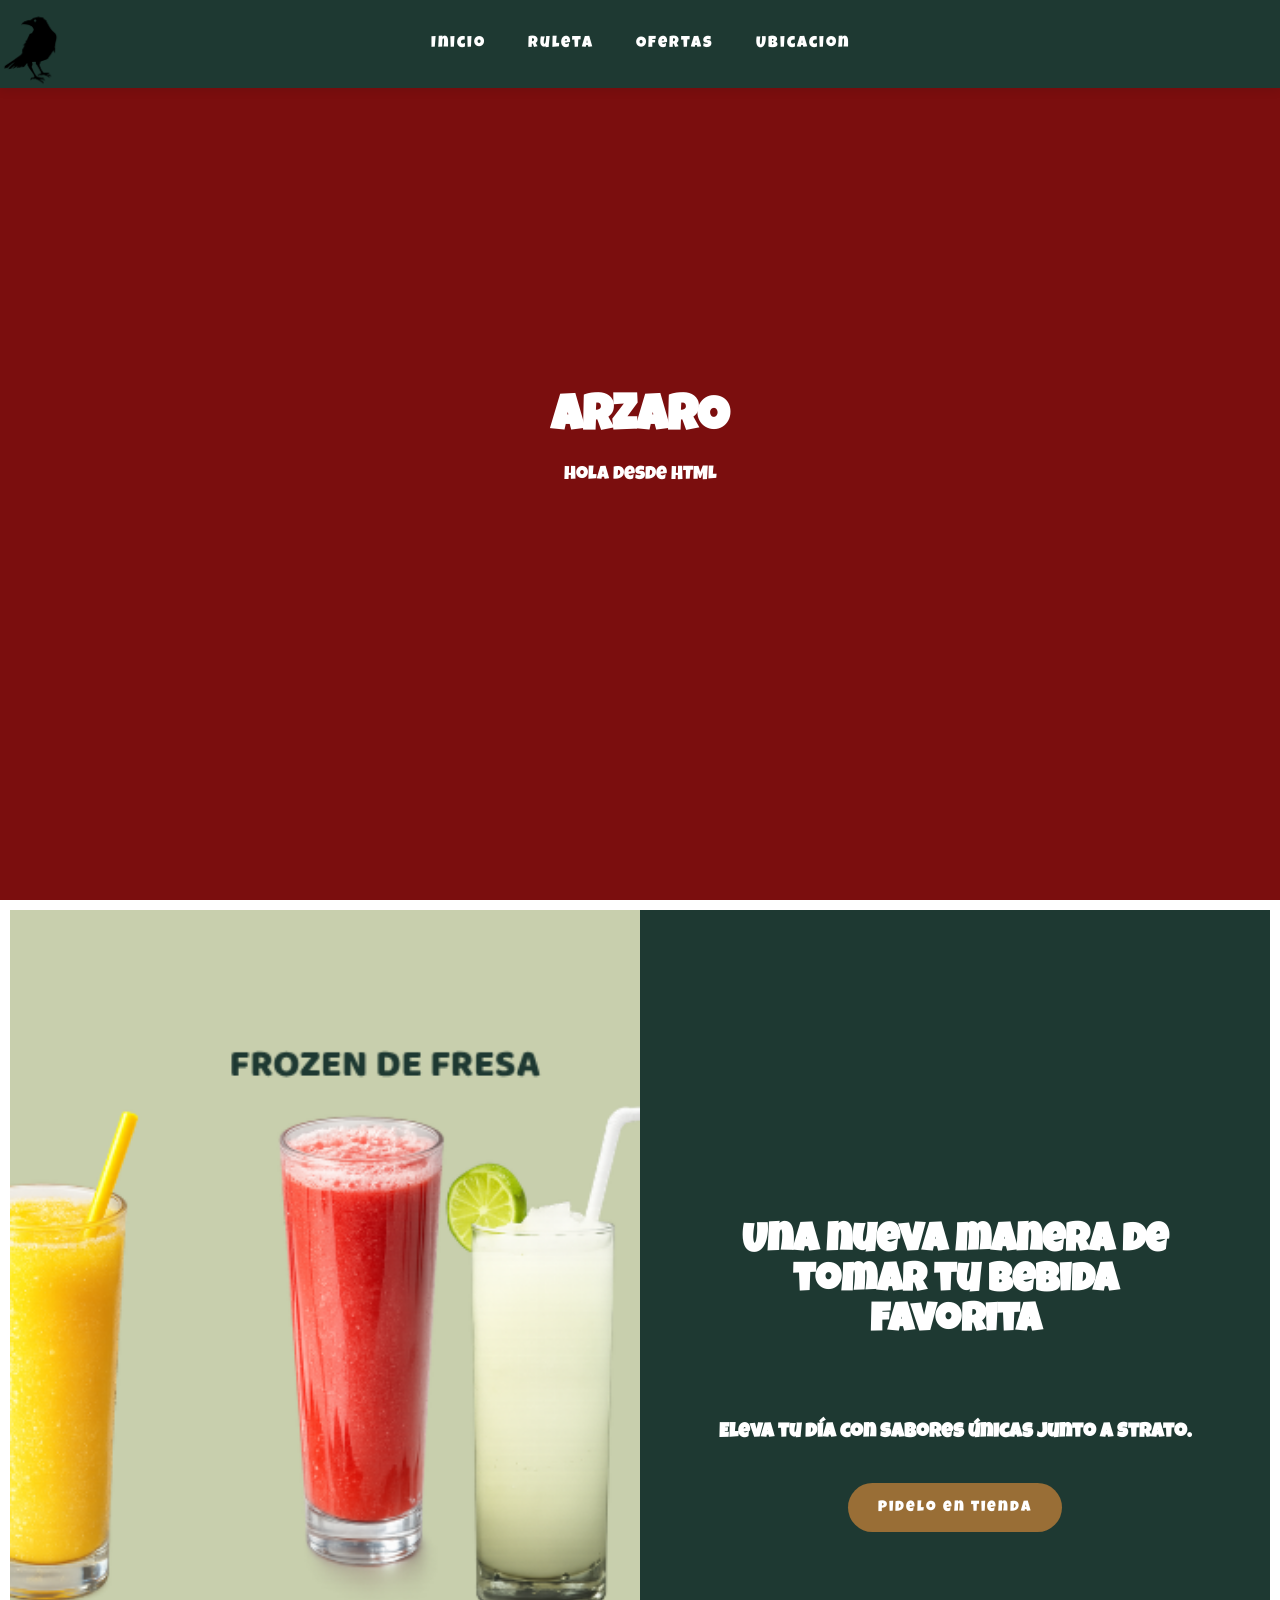
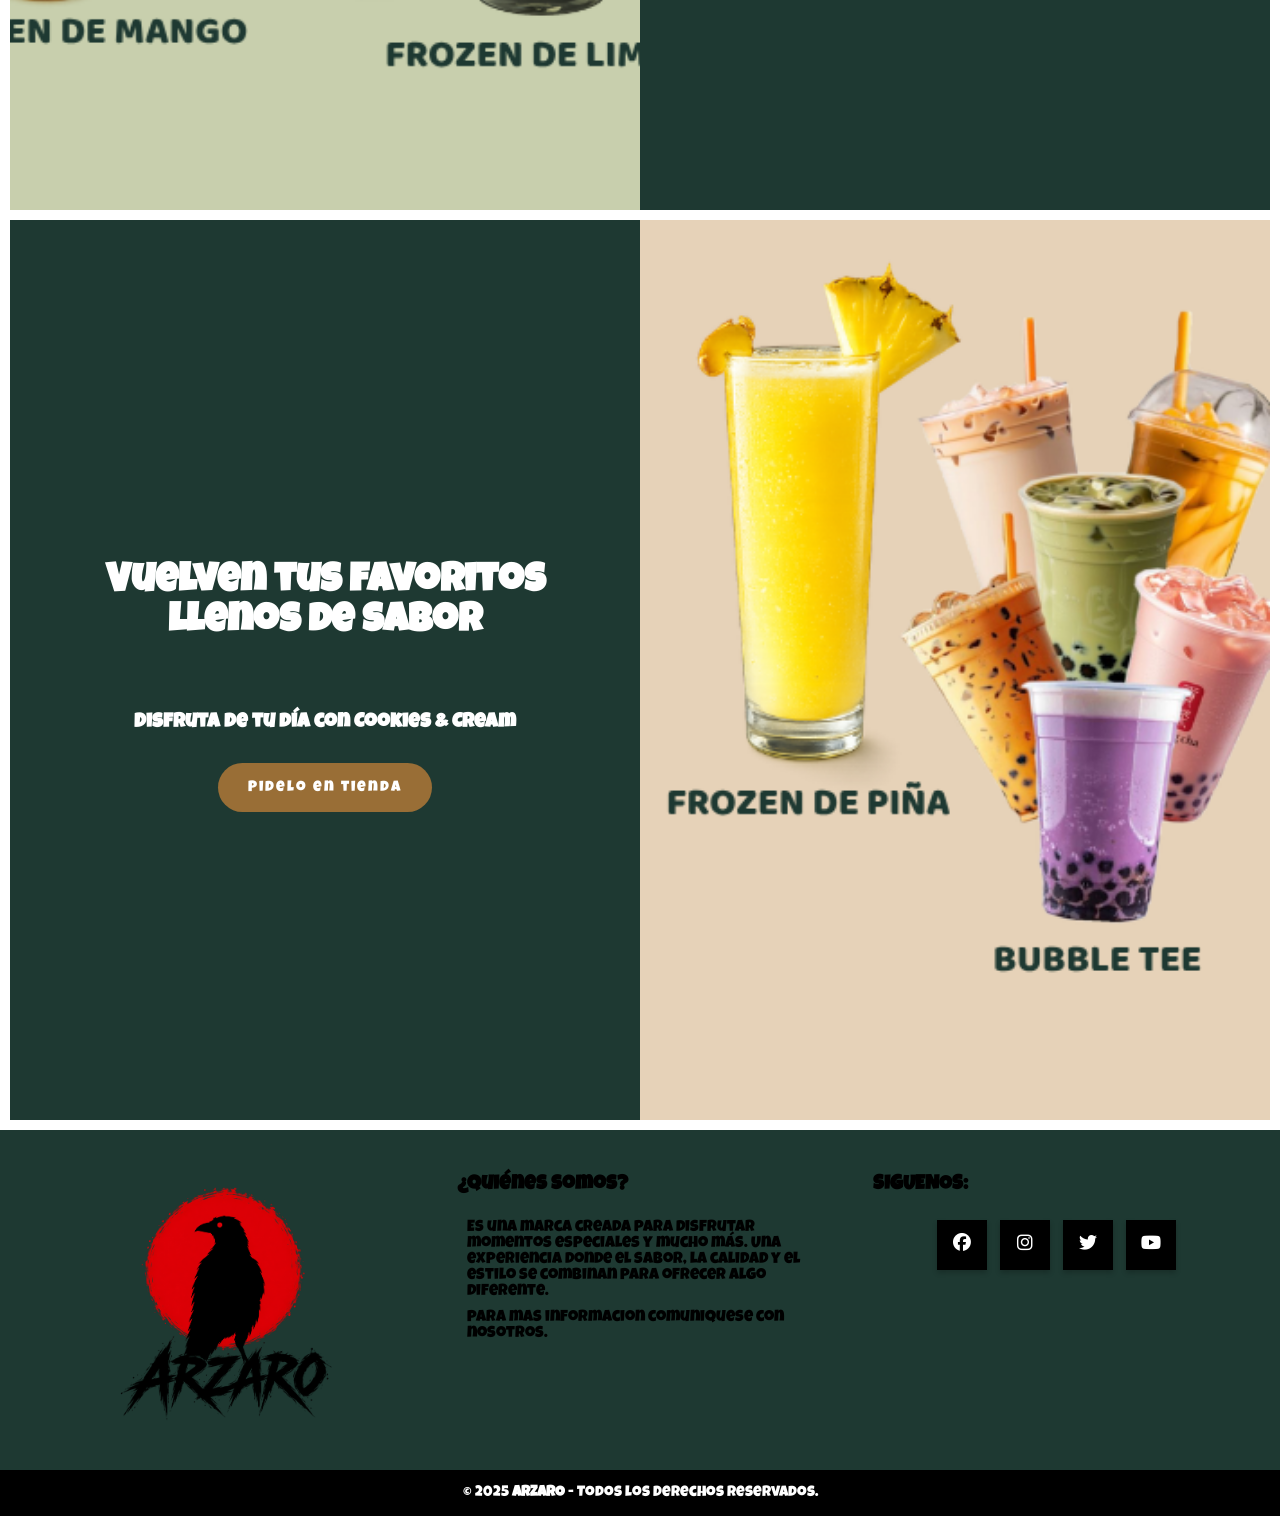
==== commit d069dc5a: "Arzaro 1.0" ====
--- a/index.html
+++ b/index.html
@@ -38,7 +38,7 @@
 </audio>
 
 <audio id="sonidoRayo" preload="auto">
-    <source src="mp3/rayo1.mp3" type="audio/mpeg">
+    <source src="mp3/rain-and-raven.mp3" type="audio/mpeg">
 </audio>
 
 <ul class="nav-links" id="navLinks">
@@ -187,7 +187,7 @@
 
 <!-- pie de pagina  -->
 
-<footer class="pie-pagina">
+<footer class="pie-pagina" style="background-color: #1e3932;">
         <div class="grupo-1">
           <div class="box">
             <figure>
@@ -199,7 +199,7 @@
     />
 </figure>
           </div>
-          <div class="box">
+          <div class="box" style="background-color: #1e3932;">
             <h2>¿Quiénes somos?</h2>
             <p>
 Es una marca creada para disfrutar momentos especiales y mucho más. Una experiencia donde el sabor, la calidad y el estilo se combinan para ofrecer algo diferente.
@@ -208,7 +208,7 @@
               para mas informacion comuniquese con nosotros.
             </p>
           </div>
-          <div class="box">
+          <div class="box" style="background-color: #1e3932;">
             <h2>SIGUENOS:</h2>
             <div class="redes-container">
               <ul>
--- a/style.css
+++ b/style.css
@@ -526,12 +526,25 @@
   padding: 45px 0px;
 }
 .pie-pagina .grupo-1 .box figure {
+  background-color: #1e3932;
   width: 100%;
   height: 100%;
   display: flex;
   justify-content: center;
   align-items: center;
 }
+
+@media (max-width: 768px){
+  .pie-pagina .grupo-1 .box figure {
+  background-color: #1e3932;
+  width: 100%;
+  height: 100%;
+  display: flex;
+  justify-content: center;
+  align-items: center;
+}
+}
+
 .pie-pagina .grupo-1 .box figure img {
   width: 250px;
 }
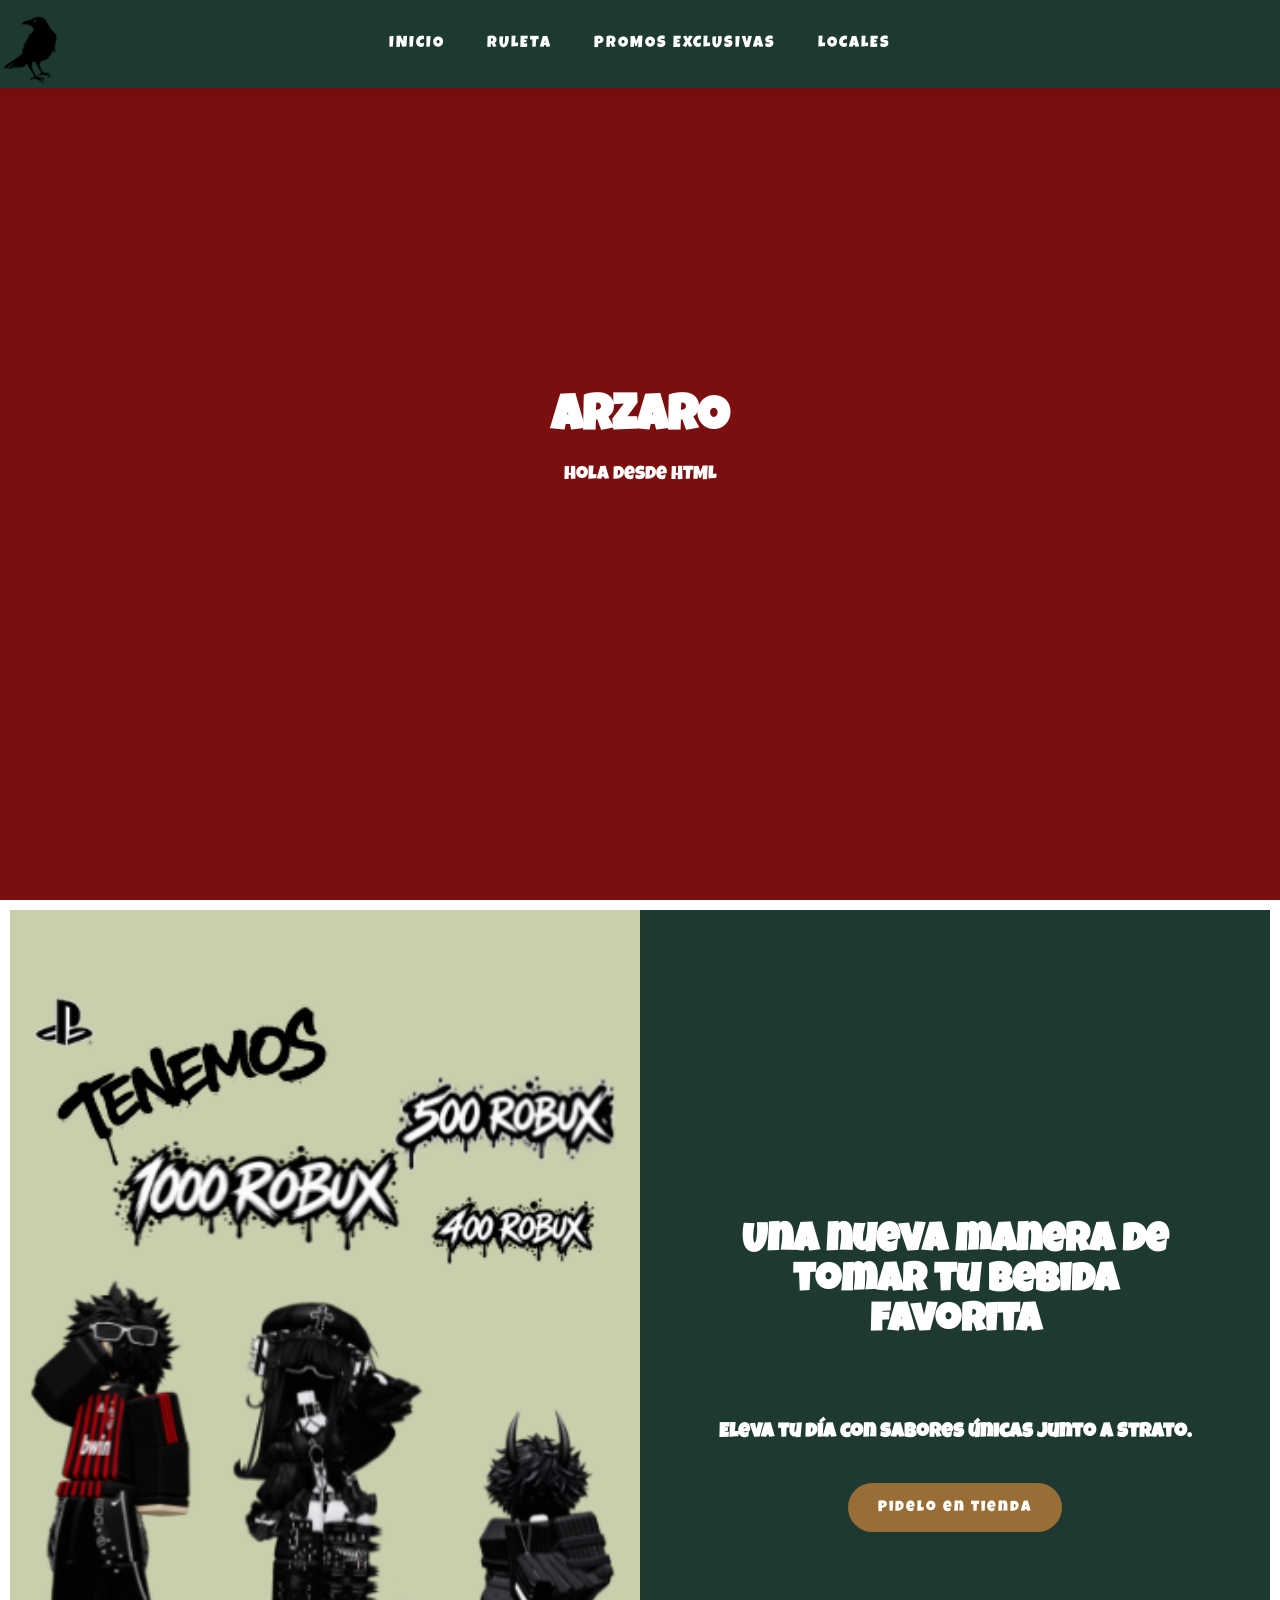
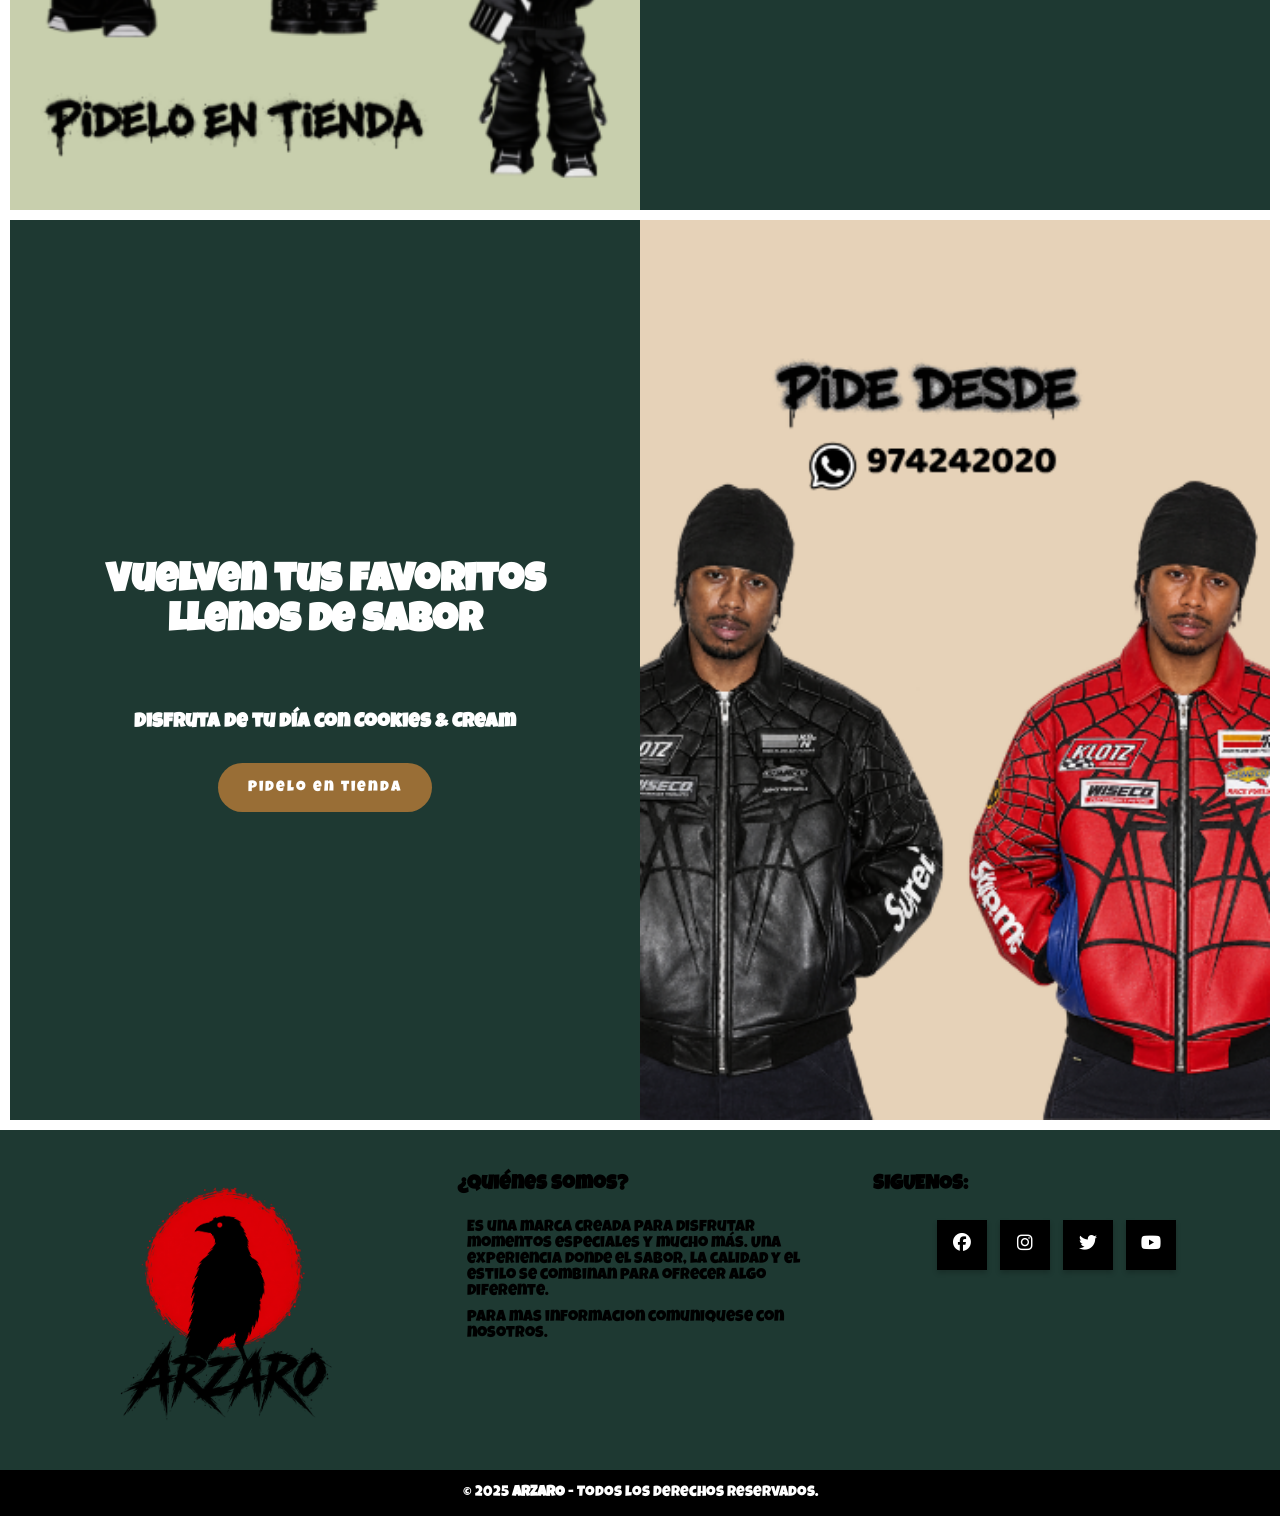
==== commit ab1de371: "Actualización" ====
--- a/index.html
+++ b/index.html
@@ -15,7 +15,7 @@
 <link rel="preconnect" href="https://fonts.gstatic.com" crossorigin>
 
 <link href="https://fonts.googleapis.com/css2?family=Luckiest+Guy&display=swap" rel="stylesheet">
-    <title>Zona gamer</title>
+    <title>ZONA GAMER</title>
 </head>
 
 <body>
@@ -48,10 +48,10 @@
 </video>
 
 
-<li><a href="index.html">Inicio</a></li>
-<li><a href="rule.html">Ruleta</a></li>
-<li><a href="ofertas.html">Ofertas</a></li>
-<li><a href="mapa.html">Ubicacion</a></li>
+<li><a href="index.html">INICIO</a></li>
+<li><a href="rule.html">RULETA</a></li>
+<li><a href="ofertas.html">PROMOS EXCLUSIVAS</a></li>
+<li><a href="mapa.html">LOCALES</a></li>
 </ul>
 </div>
 </nav>
@@ -149,7 +149,7 @@
 
 <!-- bebidas 1 -->
 <section class="bebidas">
-<div class="izquierda">
+<div class="izquierda" >
 
 </div>
 <div class="derecha">
@@ -182,6 +182,7 @@
         </div>
 </div>
 <div class="dere">
+ 
 </div>
 </section>
 
--- a/style.css
+++ b/style.css
@@ -352,7 +352,7 @@
 .izquierda{
 width: 50%;
 height: 100vh;
-background-image: url(img/77.png);
+background-image: url(img/2.png);
 background-position: center;
 background-repeat: no-repeat;
 background-size: cover;
@@ -370,6 +370,8 @@
 text-align: center;
 }
 
+
+
 .con{
     font-size: 40px;
     padding: 30px 20px;
@@ -391,10 +393,20 @@
     flex-direction: column; 
 }
 
+.ofer{
+
+  width: 100%;
+        height: auto;
+        display: block;
+        margin: 0;
+        padding: 0;
+        object-fit: cover;
+}
+
 .izquierda{
 width: 100%;
 height: 50vh;
-background-image: url(img/77.png);
+background-image: url(img/2.png);
 background-position: center;
 background-repeat: no-repeat;
 background-size: cover;
@@ -465,11 +477,13 @@
 .dere{
 width: 50%;
 height: 100vh;
-background-image: url(img/K.png);
+background-image: url(img/4.png);
 background-position: center;
 background-repeat: no-repeat;
 background-size: cover;
 }
+
+
 
 @media (max-width: 768px){
  .bebi{
@@ -504,7 +518,7 @@
 .dere{
 width: 100%;
 height: 50vh;
-background-image: url(img/K.png);
+background-image: url(img/4.png);
 background-position: center;
 background-repeat: no-repeat;
 background-size: cover;
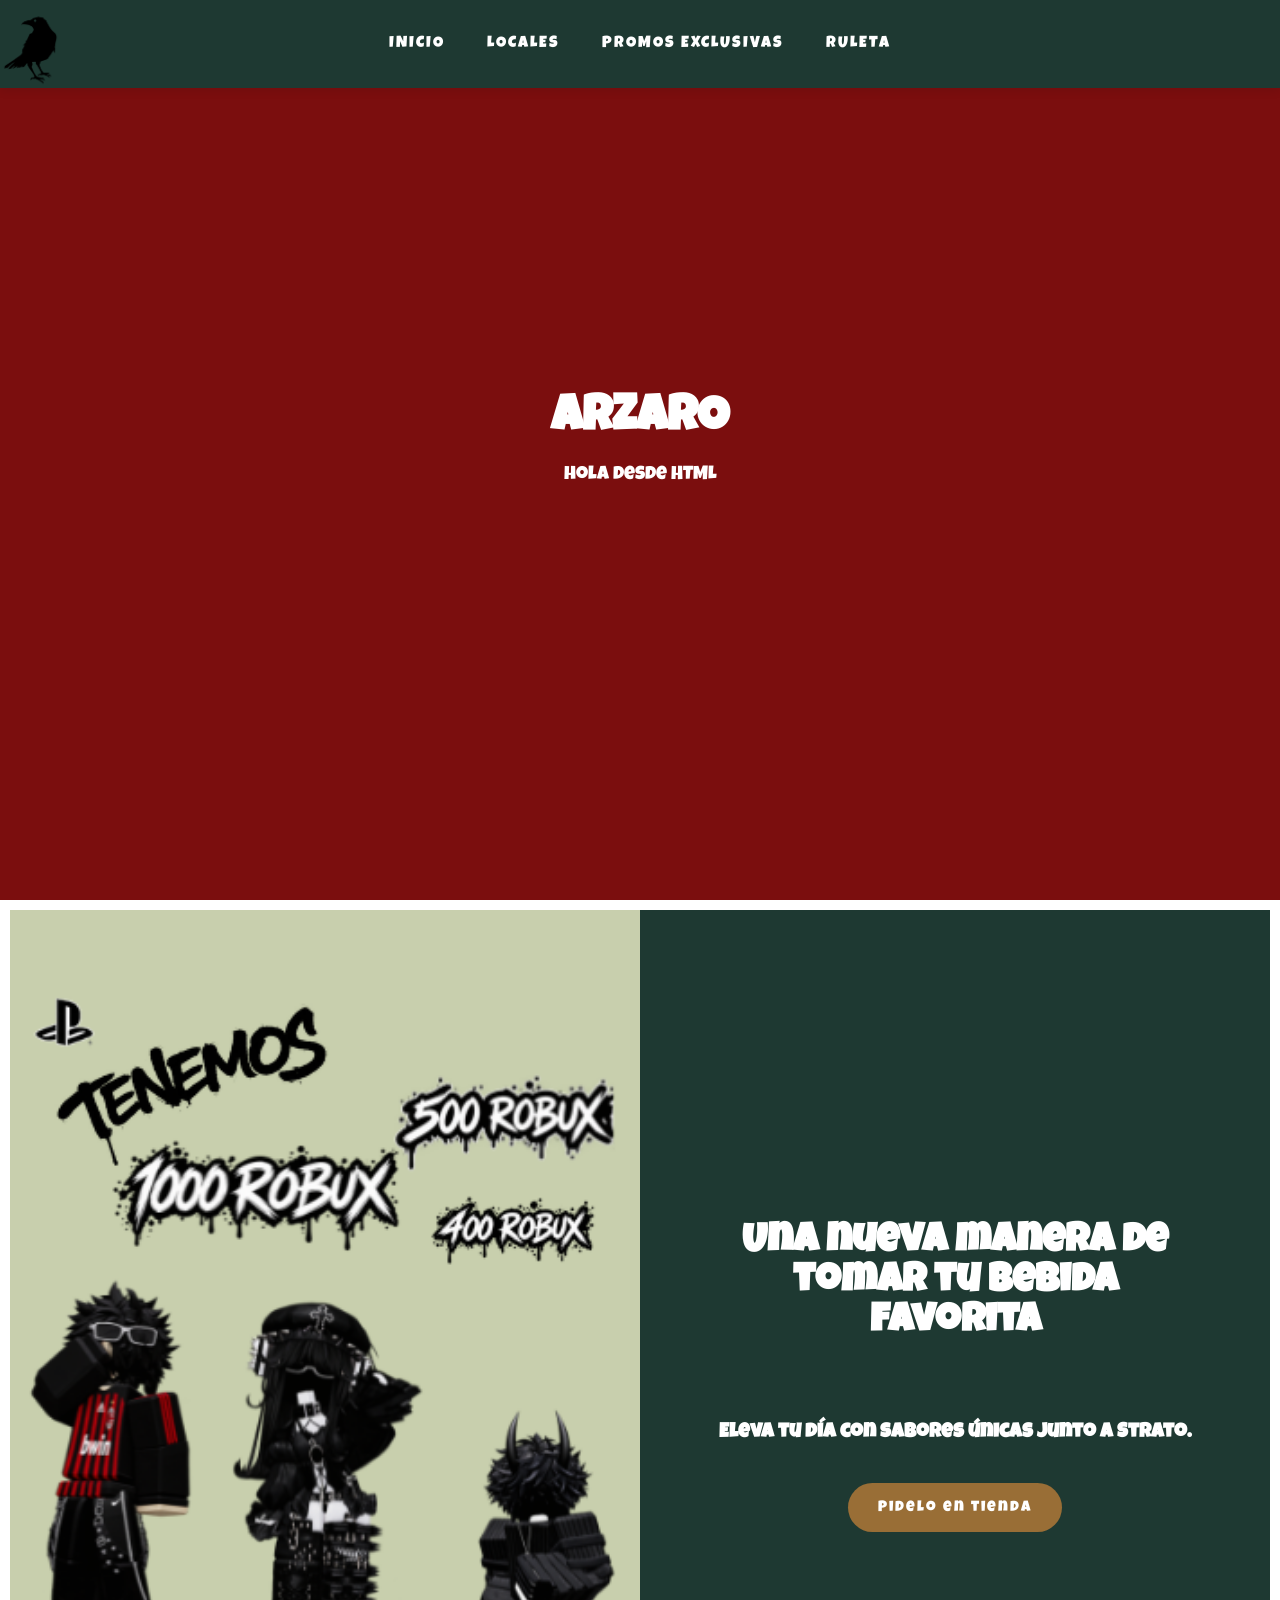
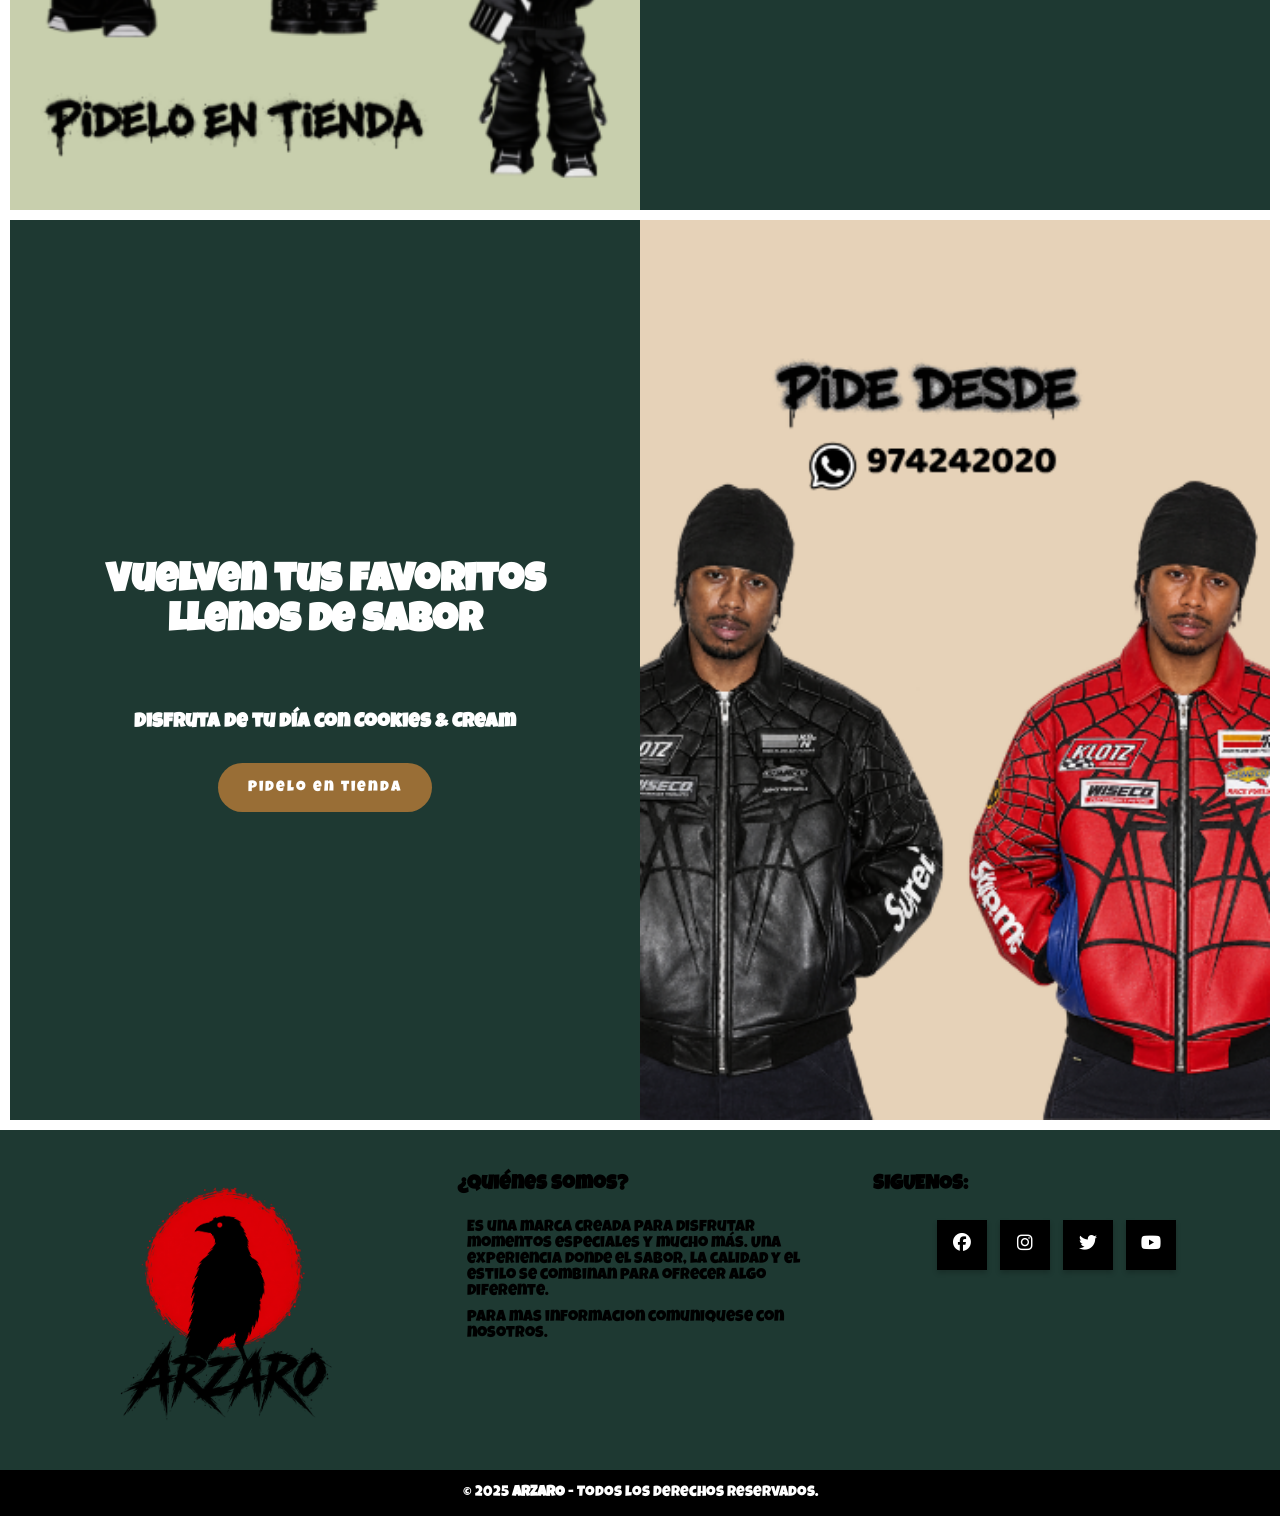
==== commit 108363c5: "LOCALES" ====
--- a/index.html
+++ b/index.html
@@ -49,9 +49,9 @@
 
 
 <li><a href="index.html">INICIO</a></li>
+<li><a href="mapa.html">LOCALES</a></li>
+<li><a href="ofertas.html">PROMOS EXCLUSIVAS</a></li>
 <li><a href="rule.html">RULETA</a></li>
-<li><a href="ofertas.html">PROMOS EXCLUSIVAS</a></li>
-<li><a href="mapa.html">LOCALES</a></li>
 </ul>
 </div>
 </nav>
@@ -105,14 +105,14 @@
     menuBtn.innerHTML = "✖";
     menuBtn.setAttribute("aria-expanded","true");
 
-    // reproducir musica
+
     music.play();
 
   }else{
     menuBtn.innerHTML = "☰";
     menuBtn.setAttribute("aria-expanded","false");
 
-    // detener musica
+
     music.pause();
     music.currentTime = 0;
   }
@@ -250,8 +250,6 @@
           >
         </div>
       </footer>
-      <!-- EFECTO TORMENTA ARZARO -->
-
 <div id="tormenta">
     <div id="rayo"></div>
     <div id="lluvia"></div>
@@ -265,20 +263,20 @@
 
 logo444.addEventListener("click", function () {
 
-    // Reiniciar el sonido
+    
     sonidoRayo.currentTime = 0;
 
-    // Reproducir sonido
+   
     sonidoRayo.play();
 
-    // Reiniciar la animación
+
     tormenta.classList.remove("tormenta-activa");
     void tormenta.offsetWidth;
 
-    // Activar tormenta
+   
     tormenta.classList.add("tormenta-activa");
 
-    // Crear lluvia
+   
     lluvia.innerHTML = "";
 
     for (let i = 0; i < 180; i++) {
@@ -298,18 +296,12 @@
         lluvia.appendChild(gota);
     }
 
-    // Después de 5 segundos termina la tormenta
+    
     setTimeout(() => {
-
-        // Quitar lluvia
         tormenta.classList.remove("tormenta-activa");
-
-        // Detener sonido
         sonidoRayo.pause();
         sonidoRayo.currentTime = 0;
-
     }, 5000);
-
 });
 </script>
 </body>
